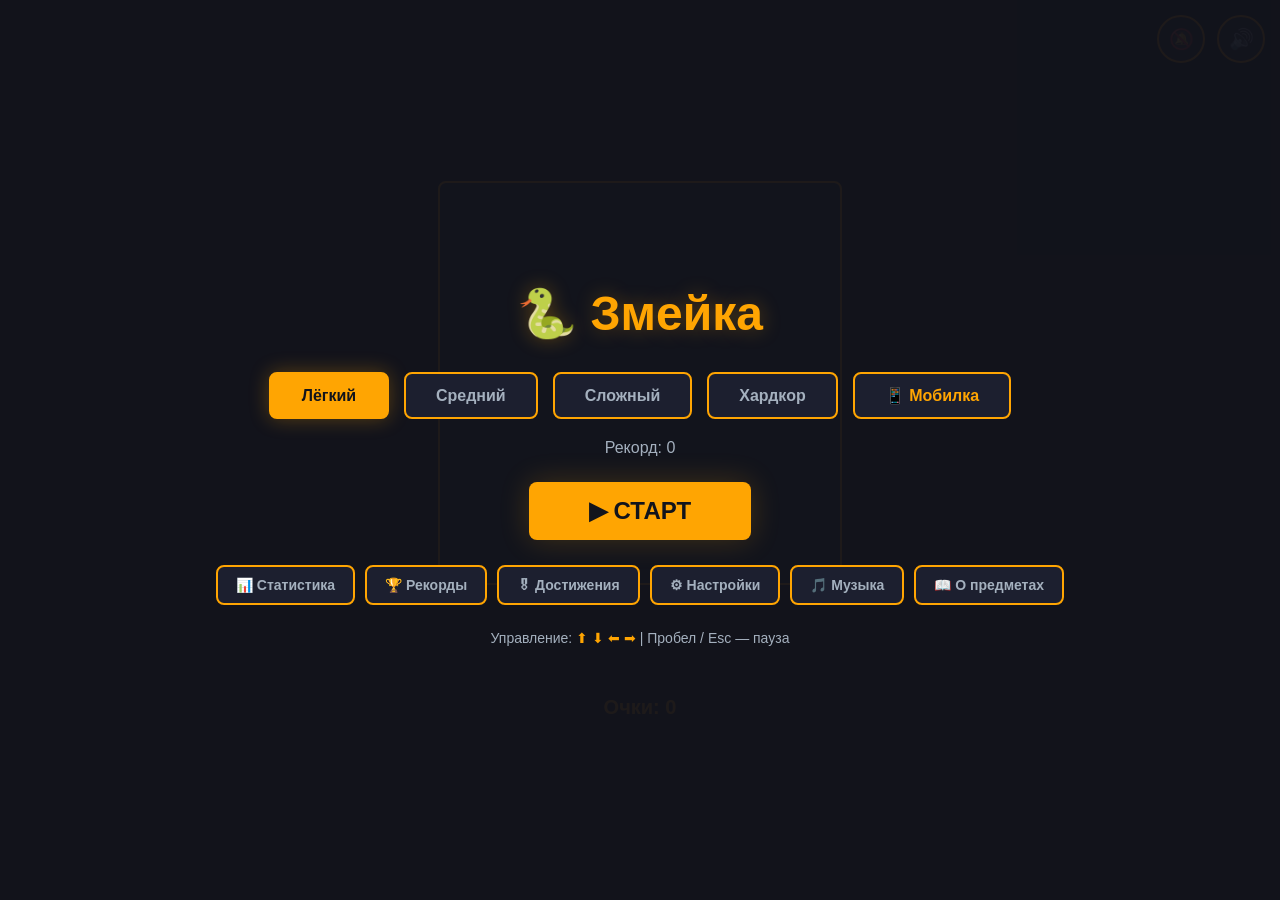
==== index.html @ 89926117 "пач небольшой" ====
<!DOCTYPE html>
<html lang="ru">
<head>
    <meta charset="UTF-8">
    <meta name="viewport" content="width=device-width, initial-scale=1.0">
    <meta name="theme-color" content="#12141c">
    <link rel="manifest" href="manifest.json">
    <title>Змейка</title>
    <link rel="stylesheet" href="style.css">
    <link rel="stylesheet" href="desktop.css">
</head>
<body>
    <button class="sound-btn" id="soundBtn" title="Звук">🔊</button>
    <button class="music-btn" id="musicBtn" title="Музыка">🔕</button>
    <button class="pause-btn hidden" id="pauseBtn" title="Пауза">⏸</button>

    <div class="menu" id="menu">
        <h1>🐍 Змейка</h1>
        <div class="difficulty">
            <button data-speed="200" class="active">Лёгкий</button>
            <button data-speed="130">Средний</button>
            <button data-speed="80">Сложный</button>
            <button data-speed="40">Хардкор</button>
            <a href="index-mobile.html" class="mobile-switch-btn">📱 Мобилка</a>
        </div>
        <div class="best-score" id="bestScore">Рекорд: 0</div>
        <button class="start-btn" id="startBtn">▶ СТАРТ</button>
        <div class="menu-nav">
            <button id="statsBtn">📊 Статистика</button>
            <button id="recordsBtn">🏆 Рекорды</button>
            <button id="achBtn">🎖 Достижения</button>
            <button id="settingsBtn">⚙ Настройки</button>
            <button id="musicMenuBtn">🎵 Музыка</button>
            <button id="aboutBtn">📖 О предметах</button>
        </div>
        <div class="description">
            Управление: <span>⬆ ⬇ ⬅ ➡</span> | Пробел / Esc — пауза
        </div>
    </div>

    <div class="menu hidden" id="gameOverMenu">
        <div class="game-over-title" id="gameOverTitle">ИГРА ОКОНЧЕНА</div>
        <div class="game-over-score" id="finalScore">Очки: 0</div>
        <div class="buttons-row">
            <button class="retry-btn" id="retryBtn">🔄 Переиграть</button>
        </div>
    </div>

    <div class="pause-menu hidden" id="pauseMenu">
        <div class="pause-card">
            <h2>⏸ ПАУЗА</h2>
            <div class="pause-score">Текущий счёт: <b id="pauseScore">0</b></div>
            <button class="primary" id="resumeBtn">▶ Продолжить</button>
            <button id="restartBtn">🔄 Заново</button>
            <button id="toMenuBtn">🏠 В меню</button>
        </div>
    </div>

    <div class="menu hidden" id="musicMenu">
        <h1>🎵 Музыка</h1>
        
        <div class="pause-player" style="max-width: 400px; width: 100%;">
            <div class="player-row">
                <button class="player-btn" id="playerPrev" title="Предыдущий">⏮</button>
                <button class="player-btn primary" id="playerToggle" title="Играть/Пауза">▶</button>
                <button class="player-btn" id="playerNext" title="Следующий">⏭</button>
                <span class="player-title" id="playerTitle">—</span>
            </div>
            <div class="player-progress" id="playerProgress">
                <div class="player-progress-fill" id="playerFill"></div>
            </div>
            
            <div class="player-row" style="justify-content: space-between; padding: 0 10px; margin-top: 10px;">
                <span style="color: #a4b0be; font-size: 12px;">Треки (перетащи для сортировки)</span>
                <button class="player-btn" id="playerShuffle" title="Перемешать" style="width: 32px; height: 32px; font-size: 14px;">🔀</button>
            </div>
            
            <ul class="player-list" id="playerList"></ul>
            
            <div class="player-row">
                <input type="range" id="playerVol" min="0" max="100" value="35" class="player-vol">
                <label class="player-upload">
                    📂 Загрузить
                    <input type="file" id="playerFile" accept="audio/*,video/mp4,.mp3,.wav,.ogg,.m4a,.mp4,.flac,.opus,.aac" hidden>
                </label>
            </div>
        </div>
        
        <button class="back-btn" id="backFromMusic">← Назад</button>
    </div>

    <div class="menu hidden" id="settingsMenu">
        <h1>⚙ Настройки</h1>
        <div class="settings-block">
            <label>Скин змейки</label>
            <div class="skins">
                <button class="skin-btn" data-skin="classic">Классика</button>
                <button class="skin-btn" data-skin="neon">Neon</button>
                <button class="skin-btn" data-skin="retro">Retro</button>
                <button class="skin-btn" data-skin="fire">Fire</button>
            </div>
        </div>
        <div class="settings-block">
            <label>Музыка <input type="range" id="musicVol" min="0" max="100" value="35"></label>
            <label>Звуки <input type="range" id="sfxVol" min="0" max="100" value="60"></label>
        </div>
        <div class="settings-block">
            <label><input type="checkbox" id="wrapToggle"> Проходить сквозь стены</label>
            <label><input type="checkbox" id="reducedMotionToggle"> Уменьшить анимации</label>
        </div>
        <button class="back-btn" id="resetMusicWarnBtn" style="margin-top: 10px;">🔔 Сбросить предупреждение о музыке</button>
        <button class="danger-btn" id="resetProgressBtn">🗑 Сбросить прогресс</button>
        <button class="back-btn" id="backFromSettings">← Назад</button>
    </div>

    <div class="menu hidden" id="statsMenu">
        <h1>📊 Статистика</h1>
        <div class="stats-grid">
            <div><span id="statGames">0</span><label>партий</label></div>
            <div><span id="statPoints">0</span><label>всего очков</label></div>
            <div><span id="statLongest">0</span><label>длина</label></div>
        </div>
        <button class="back-btn" id="backFromStats">← Назад</button>
    </div>

    <div class="menu hidden" id="achMenu">
        <h1>🎖 Достижения</h1>
        <ul class="ach-list" id="achList"></ul>
        <button class="back-btn" id="backFromAch">← Назад</button>
    </div>

    <div class="menu hidden" id="recordsMenu">
        <h1>🏆 Рекорды</h1>
        <ul class="records-list" id="recordsList"></ul>
        <button class="back-btn" id="backFromRecords">← Назад</button>
    </div>

    <div class="menu hidden" id="aboutMenu">
        <div class="book-scene" id="bookScene">
            <div class="book" id="book3D">
                <div class="book-cover" id="bookCover">
                    <h2>📖 ЗМЕЙКА</h2>
                    <div class="cover-line"></div>
                    <p>История, правила и секреты</p>
                </div>
                
                <div class="book-pages" id="bookPages">
                    <div class="page active" data-page="0">
                        <h3>Глава 1. Начало</h3>
                        <p>Змейка — это классическая аркада, покорившая мир ещё в 1976 году. Твоя цель — управлять змейкой, собирать яблоки и не врезаться в стены или свой хвост.</p>
                    </div>
                    <div class="page" data-page="1">
                        <h3>Глава 2. Еда</h3>
                        <p>Красное яблоко даёт <b>+10 очков</b>. Если съесть несколько яблок подряд, срабатывает <b>комбо</b> (x2, x3 и т.д.), что умножает очки.</p>
                        <p>Золотое яблоко (появляется редко) даёт сразу <b>+50 очков</b>, но исчезает через 6 секунд!</p>
                    </div>
                    <div class="page" data-page="2">
                        <h3>Глава 3. Рекорды</h3>
                        <p>С каждым съеденным яблоком змейка растёт. Чем длиннее она становится, тем сложнее не врезаться в себя.</p>
                        <p>Все рекорды сохраняются в твоём браузере (localStorage).</p>
                    </div>
                </div>
                
                <div class="book-controls">
                    <button id="prevPage">◀ Назад</button>
                    <span id="pageIndicator">1 / 3</span>
                    <button id="nextPage">Вперёд ▶</button>
                </div>
            </div>
        </div>
        <button class="back-btn" id="closeBook">✖ Закрыть книгу</button>
    </div>

    <canvas id="gameCanvas" width="400" height="400"></canvas>
    <div class="status" id="status"></div>
    <div class="combo" id="comboDisplay">
        <div class="combo-label">x1</div>
        <div class="combo-timer">0.0с</div>
        <div class="combo-bar"><span></span></div>
    </div>
    <div class="info">
        <div class="score" id="score">Очки: 0</div>
    </div>

    <div class="toast-container" id="toastContainer"></div>

    <script src="config.js"></script>
    <script src="game.js"></script>
    <script src="desktop.js"></script>
    <script>
        if ('serviceWorker' in navigator) navigator.serviceWorker.register('sw.js');
    </script>
</body>
</html>
---- style.css ----
* {
    box-sizing: border-box;
}
body {
    background: #12141c;
    display: flex;
    justify-content: center;
    align-items: center;
    min-height: 100vh;
    margin: 0;
    font-family: 'Segoe UI', sans-serif;
    flex-direction: column;
    padding: 20px;
    overflow: hidden;
    transition: background 0.4s;
}
body.paused {
    background: #0a0c12;
}

canvas {
    background: #1c1f2f;
    border: 2px solid #ffa502;
    border-radius: 8px;
    display: block;
    max-width: 100%;
    height: auto;
    transition: transform 0.6s cubic-bezier(0.4, 0, 0.2, 1),
                filter 0.6s ease,
                opacity 0.6s ease,
                box-shadow 0.6s ease;
}
canvas.blurred {
    transform: scale(0.75) translateY(-30px);
    filter: blur(6px) brightness(0.5);
    opacity: 0.5;
    box-shadow: 0 20px 60px rgba(0, 0, 0, 0.6);
}

.info {
    display: flex;
    gap: 30px;
    margin-top: 15px;
    align-items: center;
    flex-wrap: wrap;
    justify-content: center;
    transition: opacity 0.4s;
}
body.paused .info {
    opacity: 0;
}
.score {
    color: #ffa502;
    font-size: 20px;
    font-weight: bold;
}

.status {
    color: #ff4757;
    font-size: 28px;
    font-weight: bold;
    min-height: 40px;
    text-align: center;
    transition: opacity 0.4s;
}
body.paused .status {
    opacity: 0;
}

.combo {
    display: flex;
    flex-direction: column;
    align-items: center;
    gap: 2px;
    min-height: 56px;
    opacity: 0;
    transform: scale(0.6);
    transition: opacity 0.25s, transform 0.25s cubic-bezier(0.34, 1.56, 0.64, 1);
    pointer-events: none;
    user-select: none;
}
.combo.visible {
    opacity: 1;
    transform: scale(1);
}
.combo-label {
    color: #a4b0be;
    font-size: 22px;
    font-weight: bold;
    font-variant-numeric: tabular-nums;
    letter-spacing: 0.5px;
    line-height: 1.1;
    transition: color 0.3s, text-shadow 0.3s;
}
.combo.active-combo .combo-label {
    color: #ffd700;
    text-shadow: 0 0 15px rgba(255, 215, 0, 0.6);
}
.combo-timer {
    color: #a4b0be;
    font-size: 12px;
    font-weight: bold;
    opacity: 0.85;
    font-variant-numeric: tabular-nums;
    letter-spacing: 0.3px;
    line-height: 1;
    transition: color 0.3s, text-shadow 0.3s;
}
.combo.active-combo .combo-timer {
    color: #ffa502;
    text-shadow: 0 0 6px rgba(255, 165, 2, 0.4);
}
.combo-bar {
    width: 70px;
    height: 3px;
    border-radius: 2px;
    background: rgba(164, 176, 190, 0.15);
    overflow: hidden;
    margin-top: 3px;
}
.combo-bar span {
    display: block;
    height: 100%;
    width: 100%;
    border-radius: 2px;
    background: #a4b0be;
    transform: scaleX(var(--combo-progress, 1));
    transform-origin: left center;
    transition: transform 0.05s linear, background 0.3s, box-shadow 0.3s;
}
.combo.active-combo .combo-bar span {
    background: linear-gradient(90deg, #ffd700, #ffa502);
    box-shadow: 0 0 8px rgba(255, 215, 0, 0.7);
}

.menu {
    position: fixed;
    top: 0;
    left: 0;
    right: 0;
    bottom: 0;
    background: rgba(18, 20, 28, 0.95);
    display: flex;
    flex-direction: column;
    justify-content: center;
    align-items: center;
    z-index: 100;
    padding: 20px;
    overflow-y: auto;
}
.menu h1 {
    color: #ffa502;
    font-size: clamp(32px, 8vw, 48px);
    margin-bottom: 30px;
    text-shadow: 0 0 20px rgba(255, 165, 2, 0.3);
    text-align: center;
}
.menu .difficulty {
    display: flex;
    gap: 15px;
    margin-bottom: 20px;
    flex-wrap: wrap;
    justify-content: center;
}
.menu .difficulty button {
    background: #1c1f2f;
    color: #a4b0be;
    border: 2px solid #ffa502;
    border-radius: 8px;
    padding: 12px 30px;
    font-size: 16px;
    font-weight: bold;
    cursor: pointer;
    transition: all 0.3s;
    min-width: 120px;
}
.menu .difficulty button:hover {
    background: #ffa502;
    color: #12141c;
    transform: scale(1.05);
}
.menu .difficulty button.active {
    background: #ffa502;
    color: #12141c;
    box-shadow: 0 0 20px rgba(255, 165, 2, 0.3);
}

.menu .start-btn {
    background: #ffa502;
    color: #12141c;
    border: none;
    border-radius: 8px;
    padding: 15px 60px;
    font-size: 24px;
    font-weight: bold;
    cursor: pointer;
    transition: all 0.3s;
    box-shadow: 0 0 30px rgba(255, 165, 2, 0.2);
    margin-top: 10px;
}
.menu .start-btn:hover {
    transform: scale(1.1);
    box-shadow: 0 0 50px rgba(255, 165, 2, 0.4);
}

.menu-nav {
    display: flex;
    gap: 10px;
    flex-wrap: wrap;
    justify-content: center;
    margin-top: 25px;
}
.menu-nav button {
    background: #1c1f2f;
    color: #a4b0be;
    border: 2px solid #ffa502;
    border-radius: 8px;
    padding: 10px 18px;
    font-size: 14px;
    font-weight: bold;
    cursor: pointer;
    transition: all 0.2s;
}
.menu-nav button:hover {
    background: #ffa502;
    color: #12141c;
    transform: scale(1.05);
}

.menu .description {
    color: #a4b0be;
    margin-top: 25px;
    font-size: 14px;
    text-align: center;
}
.menu .description span {
    color: #ffa502;
}

.game-over-title {
    color: #ff4757;
    font-size: clamp(32px, 8vw, 52px);
    font-weight: bold;
    margin-bottom: 10px;
    text-shadow: 0 0 30px rgba(255, 71, 87, 0.5);
    text-align: center;
}
.game-over-score {
    color: #ffa502;
    font-size: 24px;
    margin-bottom: 25px;
    text-align: center;
}

.menu .buttons-row {
    display: flex;
    gap: 20px;
    margin-top: 10px;
    flex-wrap: wrap;
    justify-content: center;
}
.menu .buttons-row button {
    background: #1c1f2f;
    color: #a4b0be;
    border: 2px solid #ffa502;
    border-radius: 8px;
    padding: 12px 35px;
    font-size: 18px;
    font-weight: bold;
    cursor: pointer;
    transition: all 0.3s;
}
.menu .buttons-row button:hover {
    background: #ffa502;
    color: #12141c;
    transform: scale(1.05);
}
.menu .buttons-row .retry-btn {
    background: #ffa502;
    color: #12141c;
    border-color: #ffa502;
}
.menu .buttons-row .retry-btn:hover {
    background: #ff8c00;
    border-color: #ff8c00;
}

.best-score {
    color: #a4b0be;
    font-size: 16px;
    margin-bottom: 15px;
}

.sound-btn,
.music-btn,
.pause-btn {
    position: fixed;
    top: 15px;
    width: 48px;
    height: 48px;
    border-radius: 50%;
    background: #1c1f2f;
    border: 2px solid #ffa502;
    color: #ffa502;
    font-size: 20px;
    cursor: pointer;
    z-index: 50;
    transition: all 0.2s;
}
.sound-btn {
    right: 15px;
}
.music-btn {
    right: 75px;
}
.pause-btn {
    right: 135px;
}
.sound-btn:hover,
.music-btn:hover,
.pause-btn:hover {
    background: #ffa502;
    color: #12141c;
    transform: scale(1.1);
}

.hidden {
    display: none !important;
}

.pause-menu {
    position: fixed;
    top: 0;
    left: 0;
    right: 0;
    bottom: 0;
    background: rgba(10, 12, 18, 0.55);
    backdrop-filter: blur(2px);
    -webkit-backdrop-filter: blur(2px);
    display: flex;
    flex-direction: column;
    justify-content: center;
    align-items: center;
    z-index: 90;
    padding: 20px;
}
.pause-card {
    background: #1c1f2f;
    border: 2px solid #ffa502;
    border-radius: 16px;
    padding: 30px 40px;
    display: flex;
    flex-direction: column;
    align-items: center;
    box-shadow: 0 20px 60px rgba(0, 0, 0, 0.6),
                0 0 60px rgba(255, 165, 2, 0.15);
    transition: transform 0.45s cubic-bezier(0.34, 1.56, 0.64, 1),
                opacity 0.35s ease;
    max-height: 95vh;
    overflow-y: auto;
    width: 100%;
    max-width: 400px;
}
.pause-card h2 {
    color: #ffa502;
    font-size: clamp(28px, 6vw, 40px);
    margin: 0 0 8px;
    text-shadow: 0 0 20px rgba(255, 165, 2, 0.4);
}
.pause-card .pause-score {
    color: #a4b0be;
    font-size: 18px;
    margin-bottom: 25px;
}
.pause-card .pause-score b {
    color: #ffa502;
}
.pause-card button {
    width: 100%;
    max-width: 220px;
    background: #12141c;
    color: #a4b0be;
    border: 2px solid #ffa502;
    border-radius: 8px;
    padding: 12px 20px;
    font-size: 17px;
    font-weight: bold;
    cursor: pointer;
    transition: all 0.25s;
    margin: 6px 0;
}
.pause-card button:hover {
    background: #ffa502;
    color: #12141c;
    transform: scale(1.05);
    box-shadow: 0 0 20px rgba(255, 165, 2, 0.4);
}
.pause-card button.primary {
    background: #ffa502;
    color: #12141c;
}
.pause-card button.primary:hover {
    background: #ff8c00;
}

.pause-menu.entering .pause-card {
    animation: pauseFlyIn 0.6s cubic-bezier(0.34, 1.56, 0.64, 1) forwards;
}
.pause-menu.entering {
    animation: fadeIn 0.4s ease forwards;
}
.pause-menu.leaving .pause-card {
    animation: pauseFlyOut 0.4s cubic-bezier(0.4, 0, 0.2, 1) forwards;
}
.pause-menu.leaving {
    animation: fadeOut 0.4s ease forwards;
}

@keyframes pauseFlyIn {
    0% {
        transform: scale(2.4) translateY(-80px) rotateX(35deg);
        opacity: 0;
        filter: blur(8px);
    }
    60% {
        opacity: 1;
        filter: blur(0);
    }
    100% {
        transform: scale(1) translateY(0) rotateX(0);
        opacity: 1;
        filter: blur(0);
    }
}
@keyframes pauseFlyOut {
    0% {
        transform: scale(1) translateY(0);
        opacity: 1;
        filter: blur(0);
    }
    100% {
        transform: scale(1.8) translateY(-60px);
        opacity: 0;
        filter: blur(6px);
    }
}
@keyframes fadeIn {
    from { opacity: 0; }
    to   { opacity: 1; }
}
@keyframes fadeOut {
    from { opacity: 1; }
    to   { opacity: 0; }
}

body.leaving-to-main canvas {
    transform: scale(0.35) translateY(-10px);
    filter: blur(12px) brightness(0.3);
    opacity: 0;
    transition: transform 0.45s cubic-bezier(0.4, 0, 1, 1),
                filter 0.45s ease,
                opacity 0.45s ease;
}
body.leaving-to-main .pause-menu .pause-card {
    animation: pauseFlyOut 0.45s cubic-bezier(0.4, 0, 1, 1) forwards;
}
body.leaving-to-main .pause-menu {
    animation: fadeOut 0.45s ease forwards;
}

.menu.entering {
    animation: mainMenuFlyIn 0.7s cubic-bezier(0.34, 1.56, 0.64, 1) forwards;
}
.menu.entering h1 {
    animation: menuElemIn 0.5s 0.1s cubic-bezier(0.34, 1.56, 0.64, 1) both;
}
.menu.entering .difficulty {
    animation: menuElemIn 0.5s 0.2s cubic-bezier(0.34, 1.56, 0.64, 1) both;
}
.menu.entering .best-score {
    animation: menuElemIn 0.5s 0.28s cubic-bezier(0.34, 1.56, 0.64, 1) both;
}
.menu.entering .start-btn {
    animation: menuElemIn 0.5s 0.36s cubic-bezier(0.34, 1.56, 0.64, 1) both;
}
.menu.entering .menu-nav {
    animation: menuElemIn 0.5s 0.44s cubic-bezier(0.34, 1.56, 0.64, 1) both;
}
.menu.entering .description {
    animation: menuElemIn 0.5s 0.52s cubic-bezier(0.34, 1.56, 0.64, 1) both;
}

@keyframes mainMenuFlyIn {
    0% {
        opacity: 0;
        transform: scale(2.8) translateY(60px);
        filter: blur(14px);
    }
    50% {
        opacity: 1;
        filter: blur(0);
    }
    100% {
        opacity: 1;
        transform: scale(1) translateY(0);
        filter: blur(0);
    }
}
@keyframes menuElemIn {
    0% {
        opacity: 0;
        transform: translateY(24px) scale(0.85);
    }
    100% {
        opacity: 1;
        transform: translateY(0) scale(1);
    }
}

.settings-block {
    display: flex;
    flex-direction: column;
    align-items: center;
    gap: 12px;
    margin: 15px 0;
    color: #a4b0be;
    font-size: 15px;
}
.settings-block label {
    display: flex;
    align-items: center;
    gap: 10px;
}
.settings-block input[type=range] {
    width: 200px;
    accent-color: #ffa502;
}
.settings-block input[type=checkbox] {
    accent-color: #ffa502;
    width: 18px;
    height: 18px;
}

.skins {
    display: flex;
    gap: 10px;
    flex-wrap: wrap;
    justify-content: center;
}
.skin-btn {
    background: #1c1f2f;
    color: #a4b0be;
    border: 2px solid #ffa502;
    border-radius: 8px;
    padding: 8px 16px;
    font-weight: bold;
    cursor: pointer;
    transition: all 0.2s;
}
.skin-btn:hover,
.skin-btn.active {
    background: #ffa502;
    color: #12141c;
}

.danger-btn,
.back-btn {
    background: #1c1f2f;
    color: #a4b0be;
    border: 2px solid #ffa502;
    border-radius: 8px;
    padding: 10px 25px;
    font-size: 15px;
    font-weight: bold;
    cursor: pointer;
    transition: all 0.2s;
    margin-top: 15px;
}
.danger-btn {
    border-color: #ff4757;
    color: #ff4757;
}
.danger-btn:hover {
    background: #ff4757;
    color: #12141c;
}
.back-btn:hover {
    background: #ffa502;
    color: #12141c;
}

.stats-grid {
    display: grid;
    grid-template-columns: repeat(3, 1fr);
    gap: 20px;
    margin: 25px 0;
}
.stats-grid div {
    background: #1c1f2f;
    border: 2px solid #ffa502;
    border-radius: 12px;
    padding: 20px 30px;
    display: flex;
    flex-direction: column;
    align-items: center;
    gap: 6px;
}
.stats-grid span {
    color: #ffa502;
    font-size: 32px;
    font-weight: bold;
}
.stats-grid label {
    color: #a4b0be;
    font-size: 13px;
}

.ach-list,
.records-list {
    list-style: none;
    padding: 0;
    margin: 15px 0;
    width: min(480px, 90vw);
    max-height: 50vh;
    overflow-y: auto;
}
.ach {
    background: #1c1f2f;
    border: 2px solid #333;
    border-radius: 10px;
    padding: 12px 16px;
    margin-bottom: 8px;
    display: flex;
    align-items: center;
    gap: 15px;
    color: #6b7280;
    transition: all 0.2s;
}
.ach.got {
    border-color: #ffa502;
    color: #fff;
    box-shadow: 0 0 15px rgba(255, 165, 2, 0.15);
}
.ach-icon {
    font-size: 22px;
}
.ach-desc {
    color: #a4b0be;
    font-size: 13px;
    margin-top: 3px;
}
.ach.got .ach-desc {
    color: #ffa502;
}

.records-list li {
    background: #1c1f2f;
    border: 2px solid #ffa502;
    border-radius: 10px;
    padding: 12px 16px;
    margin-bottom: 8px;
    display: grid;
    grid-template-columns: 40px 1fr auto;
    align-items: center;
    gap: 10px;
    color: #fff;
    font-weight: bold;
}
.records-list .rank {
    color: #ffa502;
}
.records-list .pts {
    font-size: 18px;
}
.records-list .meta {
    color: #a4b0be;
    font-size: 13px;
    font-weight: normal;
}
.records-list .empty {
    text-align: center;
    color: #a4b0be;
    border-color: #333;
}

.toast-container {
    position: fixed;
    top: 80px;
    right: 15px;
    display: flex;
    flex-direction: column;
    gap: 10px;
    z-index: 200;
    pointer-events: none;
}
.toast {
    background: #1c1f2f;
    color: #ffa502;
    border: 2px solid #ffa502;
    border-radius: 10px;
    padding: 12px 20px;
    font-weight: bold;
    font-size: 15px;
    box-shadow: 0 0 30px rgba(255, 165, 2, 0.4);
    animation: toastIn 0.4s cubic-bezier(0.34, 1.56, 0.64, 1);
    transition: opacity 0.4s, transform 0.4s;
}
.toast.hide {
    opacity: 0;
    transform: translateX(40px);
}
@keyframes toastIn {
    0% {
        opacity: 0;
        transform: translateX(60px) scale(0.8);
    }
    100% {
        opacity: 1;
        transform: translateX(0) scale(1);
    }
}

.pause-player {
    width: 100%;
    margin: 10px 0 15px;
    display: flex;
    flex-direction: column;
    gap: 10px;
    padding: 12px;
    background: #12141c;
    border: 2px solid #ffa502;
    border-radius: 10px;
}
.player-row {
    display: flex;
    align-items: center;
    gap: 10px;
    justify-content: center;
}
.player-btn {
    width: 40px;
    height: 40px;
    border-radius: 50%;
    background: #1c1f2f;
    border: 2px solid #ffa502;
    color: #ffa502;
    font-size: 16px;
    cursor: pointer;
    transition: all 0.2s;
    display: flex;
    align-items: center;
    justify-content: center;
    padding: 0;
}
.player-btn:hover {
    background: #ffa502;
    color: #12141c;
    transform: scale(1.1);
}
.player-btn.primary {
    background: #ffa502;
    color: #12141c;
    width: 48px;
    height: 48px;
    font-size: 18px;
}
.player-btn.primary:hover {
    background: #ff8c00;
}
.player-title {
    color: #a4b0be;
    font-size: 13px;
    flex: 1;
    text-align: left;
    white-space: nowrap;
    overflow: hidden;
    text-overflow: ellipsis;
    max-width: 160px;
}
.player-progress {
    width: 100%;
    height: 6px;
    background: #1c1f2f;
    border-radius: 3px;
    overflow: hidden;
    cursor: pointer;
    position: relative;
}
.player-progress-fill {
    height: 100%;
    width: 0%;
    background: linear-gradient(90deg, #ffd700, #ffa502);
    box-shadow: 0 0 8px rgba(255, 215, 0, 0.6);
    transition: width 0.1s linear;
}
.player-list {
    list-style: none;
    padding: 0;
    margin: 0;
    max-height: 100px;
    overflow-y: auto;
    background: #1c1f2f;
    border-radius: 6px;
    border: 1px solid #2a2e42;
}
.player-item {
    padding: 6px 10px;
    color: #a4b0be;
    font-size: 13px;
    cursor: grab;
    border-bottom: 1px solid #2a2e42;
    transition: all 0.15s;
    white-space: nowrap;
    overflow: hidden;
    text-overflow: ellipsis;
    position: relative;
    user-select: none;
}
.player-item:active {
    cursor: grabbing;
}
.player-item:last-child {
    border-bottom: none;
}
.player-item:hover {
    background: #2a2e42;
    color: #fff;
}
.player-item.active {
    color: #ffa502;
    font-weight: bold;
    background: rgba(255, 165, 2, 0.08);
}
.player-item.active::before {
    content: '▶ ';
    color: #ffa502;
}
.player-item.empty {
    color: #555;
    cursor: default;
    text-align: center;
}
.player-item.dragging {
    opacity: 0.4;
    background: #2a2e42;
}
.player-item.drag-over-top::before {
    content: '';
    position: absolute;
    top: 0;
    left: 0;
    right: 0;
    height: 3px;
    background: #ffa502;
    border-radius: 2px;
    box-shadow: 0 0 8px rgba(255, 165, 2, 0.8);
}
.player-item.drag-over-bottom::after {
    content: '';
    position: absolute;
    bottom: 0;
    left: 0;
    right: 0;
    height: 3px;
    background: #ffa502;
    border-radius: 2px;
    box-shadow: 0 0 8px rgba(255, 165, 2, 0.8);
}

.player-vol {
    width: 100px;
    accent-color: #ffa502;
}
.player-upload {
    color: #ffa502;
    font-size: 13px;
    font-weight: bold;
    cursor: pointer;
    padding: 6px 12px;
    border: 2px dashed #ffa502;
    border-radius: 6px;
    transition: all 0.2s;
}
.player-upload:hover {
    background: rgba(255, 165, 2, 0.1);
}

#musicMenu .player-list {
    max-height: 250px;
}

/* ===== КНИГА (О ПРЕДМЕТАХ) ===== */
#aboutMenu {
    background: rgba(10, 12, 18, 0.95);
    perspective: 2000px;
    overflow: hidden;
}

.book-scene {
    width: 100%;
    height: 100%;
    display: flex;
    justify-content: center;
    align-items: center;
    transition: transform 0.8s cubic-bezier(0.4, 0, 0.2, 1);
}

#aboutMenu.zoomed-out .book-scene {
    transform: scale(0.3) translateZ(-500px);
}

#aboutMenu.zoomed-in .book-scene {
    transform: scale(1.2) translateZ(200px);
}

.book {
    width: 600px;
    height: 400px;
    position: relative;
    transform-style: preserve-3d;
    transition: transform 1s cubic-bezier(0.4, 0, 0.2, 1);
}

.book.open {
    transform: translateX(150px);
}

.book-cover {
    position: absolute;
    top: 0; left: 0;
    width: 300px;
    height: 400px;
    background: linear-gradient(135deg, #4a2e15, #2b1a0b);
    border: 4px solid #1a0f06;
    border-radius: 4px 10px 10px 4px;
    box-shadow: inset 0 0 20px rgba(0,0,0,0.5), 5px 5px 15px rgba(0,0,0,0.5);
    display: flex;
    flex-direction: column;
    justify-content: center;
    align-items: center;
    color: #ffd700;
    text-align: center;
    transform-origin: right center;
    transition: transform 0.8s cubic-bezier(0.4, 0, 0.2, 1);
    z-index: 10;
    backface-visibility: hidden;
}
.book.open .book-cover {
    transform: rotateY(-180deg);
}

.book-cover h2 {
    font-size: 32px;
    margin: 0;
    text-shadow: 2px 2px 4px #000;
}
.cover-line {
    width: 80%;
    height: 2px;
    background: #ffd700;
    margin: 20px 0;
}
.book-cover p {
    font-size: 14px;
    color: #cba35a;
}

.book-pages {
    position: absolute;
    top: 0; left: 300px;
    width: 300px;
    height: 400px;
    background: #d1c9b8;
    border: 2px solid #8b7e66;
    border-radius: 2px 8px 8px 2px;
    box-shadow: inset 20px 0 20px -20px rgba(0,0,0,0.3), 5px 5px 15px rgba(0,0,0,0.5);
    padding: 30px;
    box-sizing: border-box;
    z-index: 5;
    overflow: hidden;
}

.book.open .book-pages {
    animation: openPages 0.8s 0.3s forwards;
    opacity: 0;
}

@keyframes openPages {
    to { opacity: 1; }
}

.page {
    position: absolute;
    top: 30px; left: 30px; right: 30px; bottom: 60px;
    opacity: 0;
    transform: translateX(20px);
    transition: opacity 0.4s, transform 0.4s;
    pointer-events: none;
    color: #2b1a0b;
    font-family: 'Georgia', serif;
}
.page.active {
    opacity: 1;
    transform: translateX(0);
    pointer-events: auto;
}

.page h3 {
    color: #4a2e15;
    border-bottom: 2px solid #8b7e66;
    padding-bottom: 5px;
    margin-top: 0;
}
.page p {
    font-size: 14px;
    line-height: 1.6;
    margin-bottom: 10px;
}

.book-controls {
    position: absolute;
    bottom: 10px;
    left: 300px;
    width: 300px;
    display: flex;
    justify-content: space-between;
    align-items: center;
    padding: 0 20px;
    box-sizing: border-box;
    z-index: 20;
    opacity: 0;
    transition: opacity 0.3s;
}
.book.open .book-controls {
    opacity: 1;
    transition-delay: 0.8s;
}
.book-controls button {
    background: transparent;
    border: 1px solid #4a2e15;
    color: #4a2e15;
    padding: 5px 10px;
    border-radius: 4px;
    cursor: pointer;
    font-weight: bold;
}
.book-controls button:hover {
    background: #4a2e15;
    color: #d1c9b8;
}
#pageIndicator {
    color: #4a2e15;
    font-size: 14px;
    font-weight: bold;
}

#closeBook {
    position: absolute;
    bottom: 30px;
    right: 30px;
    z-index: 100;
}

@media (prefers-reduced-motion: reduce) {
    *,
    *::before,
    *::after {
        animation-duration: 0.01ms !important;
        transition-duration: 0.01ms !important;
    }
}
body.force-reduced-motion *,
body.force-reduced-motion *::before,
body.force-reduced-motion *::after {
    animation-duration: 0.01ms !important;
    transition-duration: 0.01ms !important;
}
---- desktop.css ----
.controls {
    color: #a4b0be;
    font-size: 14px;
    margin-top: 10px;
    text-align: center;
}
.mobile-switch-btn {
    display: inline-block;
    background: #1c1f2f;
    color: #ffa502;
    border: 2px solid #ffa502;
    border-radius: 8px;
    padding: 12px 30px;
    font-size: 16px;
    font-weight: bold;
    text-decoration: none;
    cursor: pointer;
    transition: all 0.3s;
    min-width: 120px;
    text-align: center;
}
.mobile-switch-btn:hover {
    background: #ffa502;
    color: #12141c;
    transform: scale(1.05);
    box-shadow: 0 0 20px rgba(255, 165, 2, 0.3);
}
.mobile-switch-btn:active {
    transform: scale(0.95);
}
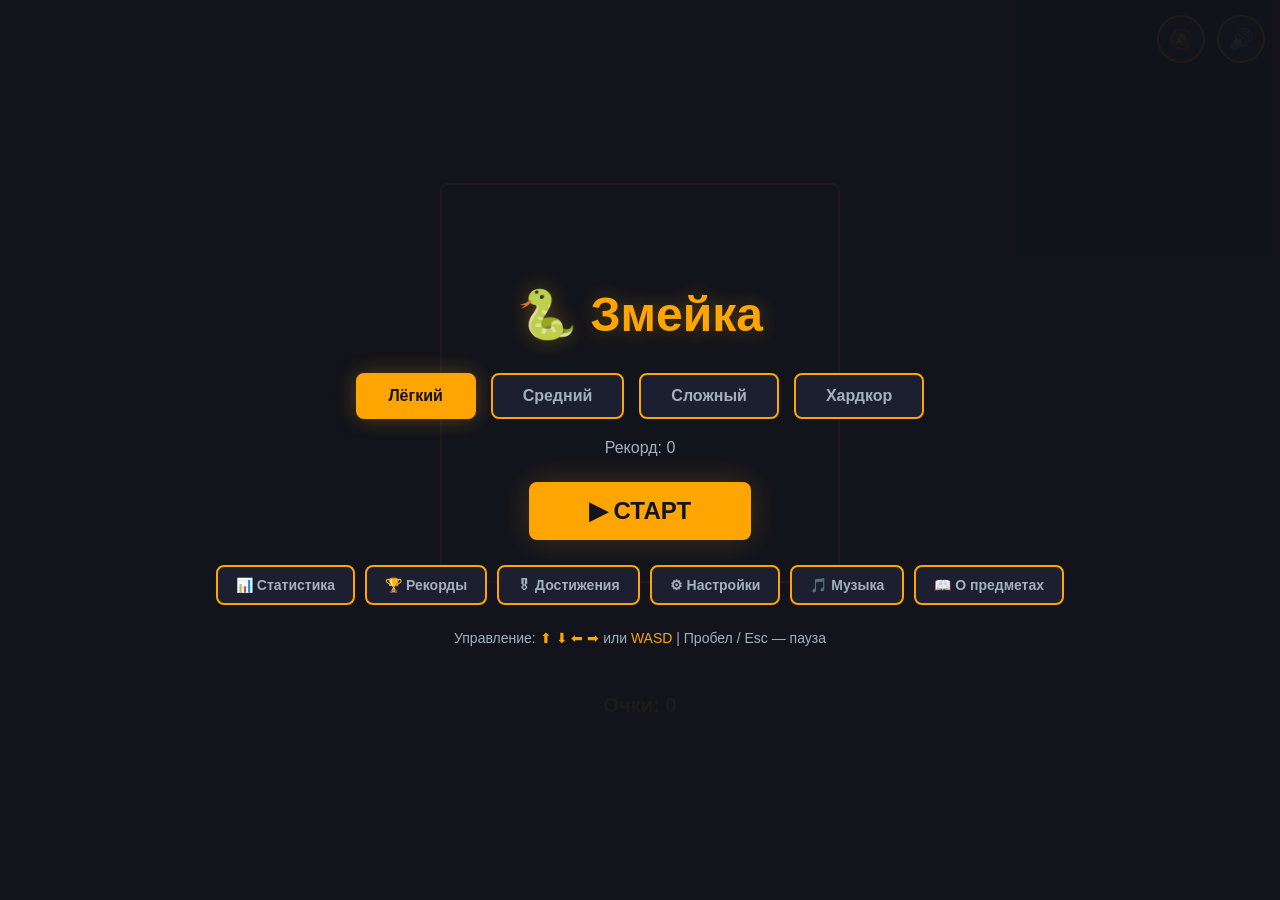
==== commit a6db141f: "обнова" ====
--- a/index.html
+++ b/index.html
@@ -3,11 +3,17 @@
 <head>
     <meta charset="UTF-8">
     <meta name="viewport" content="width=device-width, initial-scale=1.0">
+    <meta name="description" content="Змейка: 4 уровня скорости, комбо, золотая еда, скины и достижения">
+    <meta property="og:title" content="Змейка">
+    <meta property="og:description" content="Классическая змейка с комбо, золотой едой, скинами и достижениями">
+    <meta property="og:image" content="docs/preview/preview.png">
     <meta name="theme-color" content="#12141c">
     <link rel="manifest" href="manifest.json">
+    <link rel="icon" type="image/png" sizes="32x32" href="icon-32.png">
+    <link rel="apple-touch-icon" href="icon-180.png">
     <title>Змейка</title>
     <link rel="stylesheet" href="style.css">
-    <link rel="stylesheet" href="desktop.css">
+    <link rel="stylesheet" href="extra.css">
 </head>
 <body>
     <button class="sound-btn" id="soundBtn" title="Звук">🔊</button>
@@ -21,7 +27,6 @@
             <button data-speed="130">Средний</button>
             <button data-speed="80">Сложный</button>
             <button data-speed="40">Хардкор</button>
-            <a href="index-mobile.html" class="mobile-switch-btn">📱 Мобилка</a>
         </div>
         <div class="best-score" id="bestScore">Рекорд: 0</div>
         <button class="start-btn" id="startBtn">▶ СТАРТ</button>
@@ -33,9 +38,10 @@
             <button id="musicMenuBtn">🎵 Музыка</button>
             <button id="aboutBtn">📖 О предметах</button>
         </div>
-        <div class="description">
-            Управление: <span>⬆ ⬇ ⬅ ➡</span> | Пробел / Esc — пауза
-        </div>
+        <div class="description desc-keys">
+            Управление: <span>⬆ ⬇ ⬅ ➡</span> или <span>WASD</span> | Пробел / Esc — пауза
+        </div>
+        <div class="description desc-touch">🖐️ Свайпы по полю или кнопки на экране</div>
     </div>
 
     <div class="menu hidden" id="gameOverMenu">
@@ -138,26 +144,29 @@
     <div class="menu hidden" id="aboutMenu">
         <div class="book-scene" id="bookScene">
             <div class="book" id="book3D">
+                <div class="book-back"></div>
+
                 <div class="book-cover" id="bookCover">
+                    <div class="metal-corner top-left"></div>
+                    <div class="metal-corner bottom-left"></div>
                     <h2>📖 ЗМЕЙКА</h2>
                     <div class="cover-line"></div>
-                    <p>История, правила и секреты</p>
+                    <p>История и предметы</p>
                 </div>
                 
                 <div class="book-pages" id="bookPages">
                     <div class="page active" data-page="0">
                         <h3>Глава 1. Начало</h3>
-                        <p>Змейка — это классическая аркада, покорившая мир ещё в 1976 году. Твоя цель — управлять змейкой, собирать яблоки и не врезаться в стены или свой хвост.</p>
+                        <p>Давным-давно, в мире пикселей и теней, родилась первая змейка. Она не знала ни страха, ни границ...</p>
                     </div>
                     <div class="page" data-page="1">
-                        <h3>Глава 2. Еда</h3>
-                        <p>Красное яблоко даёт <b>+10 очков</b>. Если съесть несколько яблок подряд, срабатывает <b>комбо</b> (x2, x3 и т.д.), что умножает очки.</p>
-                        <p>Золотое яблоко (появляется редко) даёт сразу <b>+50 очков</b>, но исчезает через 6 секунд!</p>
+                        <h3>Глава 2. Предметы</h3>
+                        <p><b>🍎 Красное яблоко:</b> +10 очков.</p>
+                        <p><b>🌟 Золотое яблоко:</b> +50 очков.</p>
                     </div>
                     <div class="page" data-page="2">
                         <h3>Глава 3. Рекорды</h3>
-                        <p>С каждым съеденным яблоком змейка растёт. Чем длиннее она становится, тем сложнее не врезаться в себя.</p>
-                        <p>Все рекорды сохраняются в твоём браузере (localStorage).</p>
+                        <p>С каждым съеденным яблоком змейка растёт...</p>
                     </div>
                 </div>
                 
@@ -182,11 +191,20 @@
         <div class="score" id="score">Очки: 0</div>
     </div>
 
+    <div class="touch-controls">
+        <div class="touch-row"><button class="touch-btn" data-dir="up">▲</button></div>
+        <div class="touch-row">
+            <button class="touch-btn" data-dir="left">◀</button>
+            <button class="touch-btn" data-dir="down">▼</button>
+            <button class="touch-btn" data-dir="right">▶</button>
+        </div>
+    </div>
+
     <div class="toast-container" id="toastContainer"></div>
 
     <script src="config.js"></script>
     <script src="game.js"></script>
-    <script src="desktop.js"></script>
+    <script src="input.js"></script>
     <script>
         if ('serviceWorker' in navigator) navigator.serviceWorker.register('sw.js');
     </script>
--- a/style.css
+++ b/style.css
@@ -891,14 +891,14 @@
 
 /* ===== КНИГА (О ПРЕДМЕТАХ) ===== */
 #aboutMenu {
-    background: rgba(10, 12, 18, 0.95);
-    perspective: 2000px;
+    background: rgba(10, 12, 18, 0.98);
+    perspective: 2500px;
     overflow: hidden;
 }
 
 .book-scene {
     width: 100%;
-    height: 100%;
+    height: 100vh;
     display: flex;
     justify-content: center;
     align-items: center;
@@ -906,34 +906,79 @@
 }
 
 #aboutMenu.zoomed-out .book-scene {
-    transform: scale(0.3) translateZ(-500px);
+    transform: scale(0.4) translateZ(-400px);
 }
 
 #aboutMenu.zoomed-in .book-scene {
-    transform: scale(1.2) translateZ(200px);
+    transform: scale(1) translateZ(0);
 }
 
 .book {
-    width: 600px;
-    height: 400px;
+    width: 600px; /* 300px обложка + 300px страница */
+    height: 420px;
     position: relative;
     transform-style: preserve-3d;
-    transition: transform 1s cubic-bezier(0.4, 0, 0.2, 1);
+    transition: transform 0.8s cubic-bezier(0.4, 0, 0.2, 1);
+    transform: translateX(-300px); /* Сдвигаем влево, чтобы в закрытом виде центр был посередине */
 }
 
 .book.open {
-    transform: translateX(150px);
-}
-
+    transform: translateX(0); /* При открытии сдвигаем обратно */
+}
+
+/* Задняя обложка (слева) */
+.book-back {
+    position: absolute;
+    top: 0; left: 0;
+    width: 300px;
+    height: 420px;
+    background: linear-gradient(135deg, #3e2010, #1a0f06);
+    border: 3px solid #2b1a0b;
+    border-radius: 8px 0 0 8px;
+    box-shadow: inset 0 0 30px rgba(0,0,0,0.8);
+    z-index: 1;
+}
+
+/* Страницы (справа) */
+.book-pages {
+    position: absolute;
+    top: 0; left: 300px;
+    width: 300px;
+    height: 420px;
+    background: #d1c9b8;
+    background-image: 
+        radial-gradient(circle at 10% 20%, rgba(139, 126, 102, 0.1) 0%, transparent 20%),
+        radial-gradient(circle at 90% 80%, rgba(139, 126, 102, 0.15) 0%, transparent 30%),
+        url('data:image/svg+xml;utf8,<svg width="100" height="100" xmlns="http://www.w3.org/2000/svg"><filter id="noise"><feTurbulence type="fractalNoise" baseFrequency="0.8" numOctaves="3" stitchTiles="stitch"/></filter><rect width="100%" height="100%" filter="url(%23noise)" opacity="0.15"/></svg>');
+    border: 2px solid #8b7e66;
+    border-radius: 0 8px 8px 0;
+    box-shadow: 
+        inset 10px 0 20px -10px rgba(0,0,0,0.4), 
+        5px 5px 20px rgba(0,0,0,0.6);
+    padding: 30px;
+    box-sizing: border-box;
+    z-index: 2;
+    overflow: hidden;
+}
+
+.book-pages::before {
+    content: '';
+    position: absolute;
+    top: 0; left: 0; bottom: 0; width: 30px;
+    background: linear-gradient(to right, rgba(0,0,0,0.3), transparent);
+    pointer-events: none;
+}
+
+/* Передняя обложка */
 .book-cover {
     position: absolute;
     top: 0; left: 0;
     width: 300px;
-    height: 400px;
-    background: linear-gradient(135deg, #4a2e15, #2b1a0b);
-    border: 4px solid #1a0f06;
-    border-radius: 4px 10px 10px 4px;
-    box-shadow: inset 0 0 20px rgba(0,0,0,0.5), 5px 5px 15px rgba(0,0,0,0.5);
+    height: 420px;
+    background: linear-gradient(135deg, #3e2010, #1a0f06);
+    border: 3px solid #2b1a0b;
+    border-radius: 8px 0 0 8px;
+    box-shadow: inset 0 0 30px rgba(0,0,0,0.8), 5px 5px 15px rgba(0,0,0,0.5);
     display: flex;
     flex-direction: column;
     justify-content: center;
@@ -945,50 +990,54 @@
     z-index: 10;
     backface-visibility: hidden;
 }
+
 .book.open .book-cover {
     transform: rotateY(-180deg);
+    box-shadow: inset 0 0 30px rgba(0,0,0,0.8), -5px 5px 15px rgba(0,0,0,0.3);
 }
 
 .book-cover h2 {
     font-size: 32px;
     margin: 0;
     text-shadow: 2px 2px 4px #000;
-}
+    font-family: 'Georgia', serif;
+}
+
 .cover-line {
-    width: 80%;
+    width: 70%;
     height: 2px;
     background: #ffd700;
     margin: 20px 0;
-}
+    opacity: 0.7;
+}
+
 .book-cover p {
     font-size: 14px;
     color: #cba35a;
-}
-
-.book-pages {
+    font-family: 'Georgia', serif;
+}
+
+/* Металлические уголки */
+.metal-corner {
     position: absolute;
-    top: 0; left: 300px;
-    width: 300px;
-    height: 400px;
-    background: #d1c9b8;
-    border: 2px solid #8b7e66;
-    border-radius: 2px 8px 8px 2px;
-    box-shadow: inset 20px 0 20px -20px rgba(0,0,0,0.3), 5px 5px 15px rgba(0,0,0,0.5);
-    padding: 30px;
-    box-sizing: border-box;
-    z-index: 5;
-    overflow: hidden;
-}
-
-.book.open .book-pages {
-    animation: openPages 0.8s 0.3s forwards;
-    opacity: 0;
-}
-
-@keyframes openPages {
-    to { opacity: 1; }
-}
-
+    width: 40px;
+    height: 40px;
+    background: linear-gradient(135deg, #aaa, #555, #ccc, #444);
+    box-shadow: inset 0 0 5px rgba(255,255,255,0.6), 2px 2px 5px rgba(0,0,0,0.8);
+    z-index: 20;
+}
+.metal-corner.top-left {
+    top: -3px; left: -3px;
+    border-top-left-radius: 6px;
+    clip-path: polygon(0 0, 100% 0, 100% 12px, 12px 12px, 12px 100%, 0 100%);
+}
+.metal-corner.bottom-left {
+    bottom: -3px; left: -3px;
+    border-bottom-left-radius: 6px;
+    clip-path: polygon(0 0, 12px 0, 12px calc(100% - 12px), 100% calc(100% - 12px), 100% 100%, 0 100%);
+}
+
+/* Текст */
 .page {
     position: absolute;
     top: 30px; left: 30px; right: 30px; bottom: 60px;
@@ -998,6 +1047,7 @@
     pointer-events: none;
     color: #2b1a0b;
     font-family: 'Georgia', serif;
+    z-index: 5;
 }
 .page.active {
     opacity: 1;
@@ -1006,10 +1056,11 @@
 }
 
 .page h3 {
-    color: #4a2e15;
+    color: #3e2010;
     border-bottom: 2px solid #8b7e66;
     padding-bottom: 5px;
     margin-top: 0;
+    font-size: 20px;
 }
 .page p {
     font-size: 14px;
@@ -1019,7 +1070,7 @@
 
 .book-controls {
     position: absolute;
-    bottom: 10px;
+    bottom: 15px;
     left: 300px;
     width: 300px;
     display: flex;
@@ -1033,16 +1084,18 @@
 }
 .book.open .book-controls {
     opacity: 1;
-    transition-delay: 0.8s;
+    transition-delay: 0.4s;
 }
 .book-controls button {
     background: transparent;
     border: 1px solid #4a2e15;
     color: #4a2e15;
-    padding: 5px 10px;
+    padding: 6px 12px;
     border-radius: 4px;
     cursor: pointer;
     font-weight: bold;
+    font-family: 'Segoe UI', sans-serif;
+    transition: all 0.2s;
 }
 .book-controls button:hover {
     background: #4a2e15;
@@ -1052,6 +1105,7 @@
     color: #4a2e15;
     font-size: 14px;
     font-weight: bold;
+    font-family: 'Segoe UI', sans-serif;
 }
 
 #closeBook {
--- a/extra.css
+++ b/extra.css
@@ -0,0 +1,46 @@
+.status.hint {
+    color: #ffa502;
+    font-size: 18px;
+}
+.desc-touch { display: none; }
+.touch-controls { display: none; }
+
+@media (hover: none) and (pointer: coarse) {
+    * {
+        user-select: none;
+        -webkit-user-select: none;
+        -webkit-tap-highlight-color: transparent;
+    }
+    canvas { touch-action: none; }
+    .desc-keys { display: none; }
+    .desc-touch { display: block; }
+    .touch-controls {
+        margin-top: 20px;
+        display: flex;
+        flex-direction: column;
+        align-items: center;
+        gap: 10px;
+        touch-action: none;
+    }
+    .touch-row { display: flex; gap: 20px; justify-content: center; }
+    .touch-btn {
+        width: 80px;
+        height: 80px;
+        font-size: 36px;
+        background: #1c1f2f;
+        border: 3px solid #ffa502;
+        border-radius: 16px;
+        color: #ffa502;
+        font-weight: bold;
+        cursor: pointer;
+        touch-action: manipulation;
+        transition: 0.1s;
+        box-shadow: 0 0 15px rgba(255, 165, 2, 0.15);
+    }
+    .touch-btn:active {
+        background: #ffa502;
+        color: #12141c;
+        transform: scale(0.9);
+        box-shadow: 0 0 30px rgba(255, 165, 2, 0.4);
+    }
+}
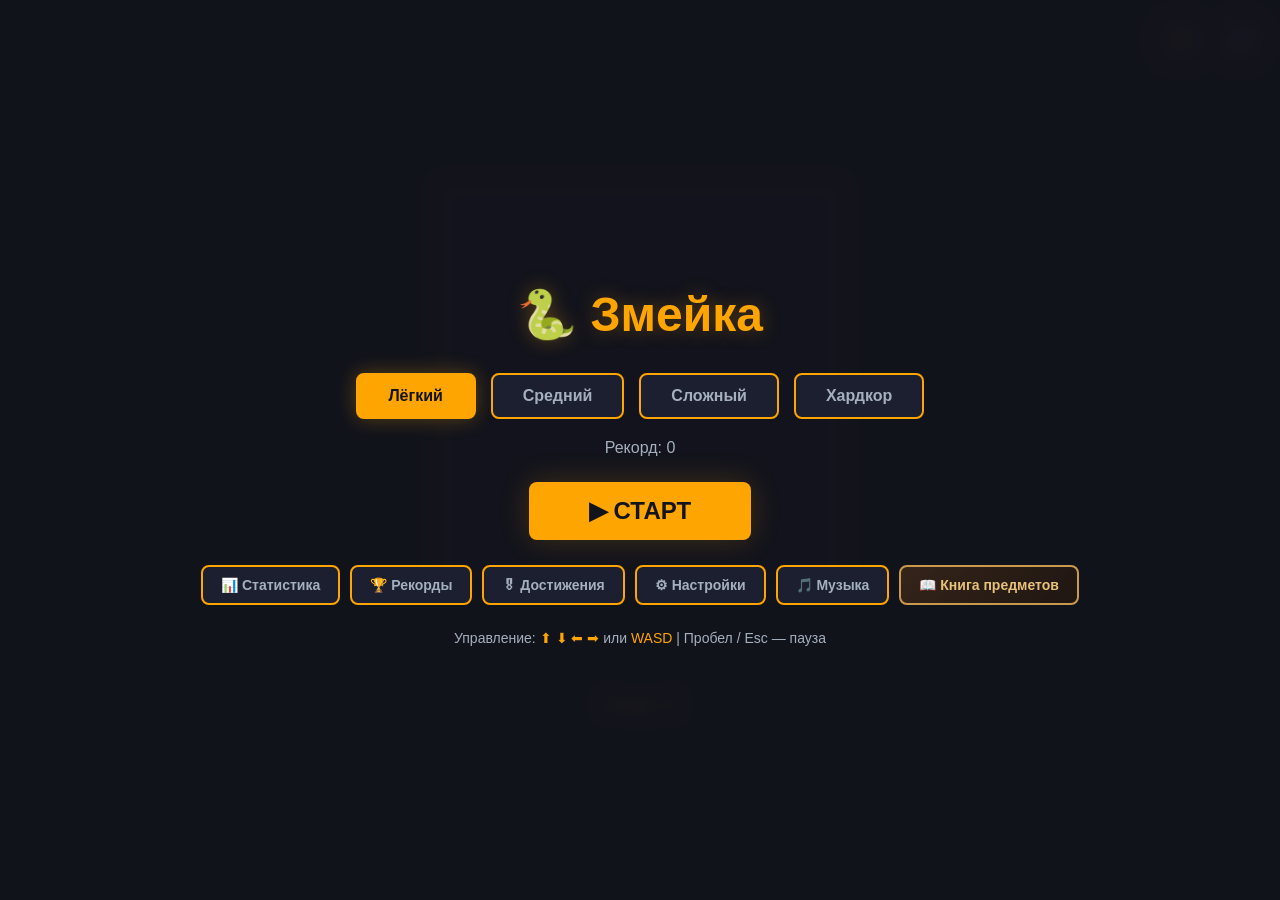
==== commit 2f7cba9a: "обнова" ====
--- a/index.html
+++ b/index.html
@@ -8,14 +8,17 @@
     <meta property="og:description" content="Классическая змейка с комбо, золотой едой, скинами и достижениями">
     <meta property="og:image" content="docs/preview/preview.png">
     <meta name="theme-color" content="#12141c">
-    <link rel="manifest" href="manifest.json">
+    <link rel="manifest" href="manifest.webmanifest">
     <link rel="icon" type="image/png" sizes="32x32" href="icon-32.png">
     <link rel="apple-touch-icon" href="icon-180.png">
     <title>Змейка</title>
     <link rel="stylesheet" href="style.css">
     <link rel="stylesheet" href="extra.css">
+    <link rel="stylesheet" href="ui.css">
+    <script src="popup.js"></script>
 </head>
 <body>
+    <button class="open-tab-btn" id="openTabBtn" title="Открыть во вкладке" hidden>↗</button>
     <button class="sound-btn" id="soundBtn" title="Звук">🔊</button>
     <button class="music-btn" id="musicBtn" title="Музыка">🔕</button>
     <button class="pause-btn hidden" id="pauseBtn" title="Пауза">⏸</button>
@@ -36,7 +39,7 @@
             <button id="achBtn">🎖 Достижения</button>
             <button id="settingsBtn">⚙ Настройки</button>
             <button id="musicMenuBtn">🎵 Музыка</button>
-            <button id="aboutBtn">📖 О предметах</button>
+            <button id="aboutBtn">📖 Книга предметов</button>
         </div>
         <div class="description desc-keys">
             Управление: <span>⬆ ⬇ ⬅ ➡</span> или <span>WASD</span> | Пробел / Esc — пауза
@@ -64,34 +67,43 @@
 
     <div class="menu hidden" id="musicMenu">
         <h1>🎵 Музыка</h1>
-        
-        <div class="pause-player" style="max-width: 400px; width: 100%;">
-            <div class="player-row">
-                <button class="player-btn" id="playerPrev" title="Предыдущий">⏮</button>
-                <button class="player-btn primary" id="playerToggle" title="Играть/Пауза">▶</button>
-                <button class="player-btn" id="playerNext" title="Следующий">⏭</button>
-                <span class="player-title" id="playerTitle">—</span>
-            </div>
-            <div class="player-progress" id="playerProgress">
-                <div class="player-progress-fill" id="playerFill"></div>
-            </div>
-            
-            <div class="player-row" style="justify-content: space-between; padding: 0 10px; margin-top: 10px;">
-                <span style="color: #a4b0be; font-size: 12px;">Треки (перетащи для сортировки)</span>
-                <button class="player-btn" id="playerShuffle" title="Перемешать" style="width: 32px; height: 32px; font-size: 14px;">🔀</button>
-            </div>
-            
-            <ul class="player-list" id="playerList"></ul>
-            
-            <div class="player-row">
-                <input type="range" id="playerVol" min="0" max="100" value="35" class="player-vol">
-                <label class="player-upload">
-                    📂 Загрузить
-                    <input type="file" id="playerFile" accept="audio/*,video/mp4,.mp3,.wav,.ogg,.m4a,.mp4,.flac,.opus,.aac" hidden>
-                </label>
-            </div>
-        </div>
-        
+        <div class="player empty" id="player">
+            <div class="player-top">
+                <div class="disc" id="playerDisc"><div class="disc-label"></div></div>
+                <div class="player-info">
+                    <div class="player-title" id="playerTitle">Нет треков</div>
+                    <div class="player-sub" id="playerSub">Добавь свои файлы ниже</div>
+                    <div class="eq" aria-hidden="true"><i></i><i></i><i></i><i></i><i></i></div>
+                </div>
+            </div>
+            <div class="seek" id="playerSeek">
+                <div class="seek-fill" id="playerFill"></div>
+                <div class="seek-knob" id="playerKnob"></div>
+            </div>
+            <div class="player-times"><span id="playerCur">0:00</span><span id="playerDur">0:00</span></div>
+            <div class="player-controls">
+                <button class="pbtn small toggle" id="playerShuffle" title="Случайный порядок"></button>
+                <button class="pbtn" id="playerPrev" title="Предыдущий"></button>
+                <button class="pbtn main" id="playerToggle" title="Играть / пауза"></button>
+                <button class="pbtn" id="playerNext" title="Следующий"></button>
+                <button class="pbtn small toggle" id="playerRepeat" title="Повтор"></button>
+            </div>
+            <div class="player-volume">
+                <button class="pbtn small" id="playerMute" title="Без звука"></button>
+                <input type="range" id="playerVol" min="0" max="100" value="35" class="player-vol" aria-label="Громкость">
+            </div>
+            <div class="player-empty" id="playerEmpty" hidden>
+                <div class="empty-art"><span></span><span></span><span></span><span></span></div>
+                <h4>Здесь пока тихо</h4>
+                <p>Добавь свои треки: они сохранятся в браузере и никуда не загружаются. Можно просто перетащить файлы сюда.</p>
+            </div>
+            <ul class="track-list" id="playerList" hidden></ul>
+            <div class="player-add">
+                <label class="add-btn"><span>＋ Файлы</span><input type="file" id="playerFile" accept="audio/*,.mp3,.wav,.ogg,.m4a,.flac,.opus,.aac" multiple hidden></label>
+                <label class="add-btn folder"><span>📁 Папка</span><input type="file" id="playerFolder" webkitdirectory hidden></label>
+            </div>
+            <div class="player-drop-hint">Отпусти файлы, чтобы добавить</div>
+        </div>
         <button class="back-btn" id="backFromMusic">← Назад</button>
     </div>
 
@@ -114,7 +126,7 @@
             <label><input type="checkbox" id="wrapToggle"> Проходить сквозь стены</label>
             <label><input type="checkbox" id="reducedMotionToggle"> Уменьшить анимации</label>
         </div>
-        <button class="back-btn" id="resetMusicWarnBtn" style="margin-top: 10px;">🔔 Сбросить предупреждение о музыке</button>
+        <button class="back-btn" id="resetMusicWarnBtn">🔔 Показать предупреждение о музыке снова</button>
         <button class="danger-btn" id="resetProgressBtn">🗑 Сбросить прогресс</button>
         <button class="back-btn" id="backFromSettings">← Назад</button>
     </div>
@@ -142,42 +154,24 @@
     </div>
 
     <div class="menu hidden" id="aboutMenu">
-        <div class="book-scene" id="bookScene">
-            <div class="book" id="book3D">
-                <div class="book-back"></div>
-
-                <div class="book-cover" id="bookCover">
-                    <div class="metal-corner top-left"></div>
-                    <div class="metal-corner bottom-left"></div>
-                    <h2>📖 ЗМЕЙКА</h2>
-                    <div class="cover-line"></div>
-                    <p>История и предметы</p>
+        <div class="book-caption" id="bookCaption">Книга предметов</div>
+        <div class="book-stage" id="bookStage">
+            <div class="book-wrap" id="bookWrap">
+                <div class="book" id="book" data-mode="spread">
+                    <div class="book-shadow"></div>
+                    <div class="board left"></div>
+                    <div class="board right"></div>
+                    <div class="stack left"></div>
+                    <div class="stack right"></div>
                 </div>
-                
-                <div class="book-pages" id="bookPages">
-                    <div class="page active" data-page="0">
-                        <h3>Глава 1. Начало</h3>
-                        <p>Давным-давно, в мире пикселей и теней, родилась первая змейка. Она не знала ни страха, ни границ...</p>
-                    </div>
-                    <div class="page" data-page="1">
-                        <h3>Глава 2. Предметы</h3>
-                        <p><b>🍎 Красное яблоко:</b> +10 очков.</p>
-                        <p><b>🌟 Золотое яблоко:</b> +50 очков.</p>
-                    </div>
-                    <div class="page" data-page="2">
-                        <h3>Глава 3. Рекорды</h3>
-                        <p>С каждым съеденным яблоком змейка растёт...</p>
-                    </div>
-                </div>
-                
-                <div class="book-controls">
-                    <button id="prevPage">◀ Назад</button>
-                    <span id="pageIndicator">1 / 3</span>
-                    <button id="nextPage">Вперёд ▶</button>
-                </div>
-            </div>
-        </div>
-        <button class="back-btn" id="closeBook">✖ Закрыть книгу</button>
+            </div>
+        </div>
+        <div class="book-bar">
+            <button class="book-nav" id="bookPrev" aria-label="Назад">◀</button>
+            <div class="book-dots" id="bookDots"></div>
+            <button class="book-nav" id="bookNext" aria-label="Вперёд">▶</button>
+        </div>
+        <button class="back-btn" id="closeBook">← Закрыть книгу</button>
     </div>
 
     <canvas id="gameCanvas" width="400" height="400"></canvas>
@@ -204,9 +198,10 @@
 
     <script src="config.js"></script>
     <script src="game.js"></script>
+    <script src="ui.js"></script>
+    <script src="player.js"></script>
+    <script src="book.js"></script>
     <script src="input.js"></script>
-    <script>
-        if ('serviceWorker' in navigator) navigator.serviceWorker.register('sw.js');
-    </script>
+    <script src="pwa.js"></script>
 </body>
 </html>
--- a/style.css
+++ b/style.css
@@ -720,401 +720,6 @@
     }
 }
 
-.pause-player {
-    width: 100%;
-    margin: 10px 0 15px;
-    display: flex;
-    flex-direction: column;
-    gap: 10px;
-    padding: 12px;
-    background: #12141c;
-    border: 2px solid #ffa502;
-    border-radius: 10px;
-}
-.player-row {
-    display: flex;
-    align-items: center;
-    gap: 10px;
-    justify-content: center;
-}
-.player-btn {
-    width: 40px;
-    height: 40px;
-    border-radius: 50%;
-    background: #1c1f2f;
-    border: 2px solid #ffa502;
-    color: #ffa502;
-    font-size: 16px;
-    cursor: pointer;
-    transition: all 0.2s;
-    display: flex;
-    align-items: center;
-    justify-content: center;
-    padding: 0;
-}
-.player-btn:hover {
-    background: #ffa502;
-    color: #12141c;
-    transform: scale(1.1);
-}
-.player-btn.primary {
-    background: #ffa502;
-    color: #12141c;
-    width: 48px;
-    height: 48px;
-    font-size: 18px;
-}
-.player-btn.primary:hover {
-    background: #ff8c00;
-}
-.player-title {
-    color: #a4b0be;
-    font-size: 13px;
-    flex: 1;
-    text-align: left;
-    white-space: nowrap;
-    overflow: hidden;
-    text-overflow: ellipsis;
-    max-width: 160px;
-}
-.player-progress {
-    width: 100%;
-    height: 6px;
-    background: #1c1f2f;
-    border-radius: 3px;
-    overflow: hidden;
-    cursor: pointer;
-    position: relative;
-}
-.player-progress-fill {
-    height: 100%;
-    width: 0%;
-    background: linear-gradient(90deg, #ffd700, #ffa502);
-    box-shadow: 0 0 8px rgba(255, 215, 0, 0.6);
-    transition: width 0.1s linear;
-}
-.player-list {
-    list-style: none;
-    padding: 0;
-    margin: 0;
-    max-height: 100px;
-    overflow-y: auto;
-    background: #1c1f2f;
-    border-radius: 6px;
-    border: 1px solid #2a2e42;
-}
-.player-item {
-    padding: 6px 10px;
-    color: #a4b0be;
-    font-size: 13px;
-    cursor: grab;
-    border-bottom: 1px solid #2a2e42;
-    transition: all 0.15s;
-    white-space: nowrap;
-    overflow: hidden;
-    text-overflow: ellipsis;
-    position: relative;
-    user-select: none;
-}
-.player-item:active {
-    cursor: grabbing;
-}
-.player-item:last-child {
-    border-bottom: none;
-}
-.player-item:hover {
-    background: #2a2e42;
-    color: #fff;
-}
-.player-item.active {
-    color: #ffa502;
-    font-weight: bold;
-    background: rgba(255, 165, 2, 0.08);
-}
-.player-item.active::before {
-    content: '▶ ';
-    color: #ffa502;
-}
-.player-item.empty {
-    color: #555;
-    cursor: default;
-    text-align: center;
-}
-.player-item.dragging {
-    opacity: 0.4;
-    background: #2a2e42;
-}
-.player-item.drag-over-top::before {
-    content: '';
-    position: absolute;
-    top: 0;
-    left: 0;
-    right: 0;
-    height: 3px;
-    background: #ffa502;
-    border-radius: 2px;
-    box-shadow: 0 0 8px rgba(255, 165, 2, 0.8);
-}
-.player-item.drag-over-bottom::after {
-    content: '';
-    position: absolute;
-    bottom: 0;
-    left: 0;
-    right: 0;
-    height: 3px;
-    background: #ffa502;
-    border-radius: 2px;
-    box-shadow: 0 0 8px rgba(255, 165, 2, 0.8);
-}
-
-.player-vol {
-    width: 100px;
-    accent-color: #ffa502;
-}
-.player-upload {
-    color: #ffa502;
-    font-size: 13px;
-    font-weight: bold;
-    cursor: pointer;
-    padding: 6px 12px;
-    border: 2px dashed #ffa502;
-    border-radius: 6px;
-    transition: all 0.2s;
-}
-.player-upload:hover {
-    background: rgba(255, 165, 2, 0.1);
-}
-
-#musicMenu .player-list {
-    max-height: 250px;
-}
-
-/* ===== КНИГА (О ПРЕДМЕТАХ) ===== */
-#aboutMenu {
-    background: rgba(10, 12, 18, 0.98);
-    perspective: 2500px;
-    overflow: hidden;
-}
-
-.book-scene {
-    width: 100%;
-    height: 100vh;
-    display: flex;
-    justify-content: center;
-    align-items: center;
-    transition: transform 0.8s cubic-bezier(0.4, 0, 0.2, 1);
-}
-
-#aboutMenu.zoomed-out .book-scene {
-    transform: scale(0.4) translateZ(-400px);
-}
-
-#aboutMenu.zoomed-in .book-scene {
-    transform: scale(1) translateZ(0);
-}
-
-.book {
-    width: 600px; /* 300px обложка + 300px страница */
-    height: 420px;
-    position: relative;
-    transform-style: preserve-3d;
-    transition: transform 0.8s cubic-bezier(0.4, 0, 0.2, 1);
-    transform: translateX(-300px); /* Сдвигаем влево, чтобы в закрытом виде центр был посередине */
-}
-
-.book.open {
-    transform: translateX(0); /* При открытии сдвигаем обратно */
-}
-
-/* Задняя обложка (слева) */
-.book-back {
-    position: absolute;
-    top: 0; left: 0;
-    width: 300px;
-    height: 420px;
-    background: linear-gradient(135deg, #3e2010, #1a0f06);
-    border: 3px solid #2b1a0b;
-    border-radius: 8px 0 0 8px;
-    box-shadow: inset 0 0 30px rgba(0,0,0,0.8);
-    z-index: 1;
-}
-
-/* Страницы (справа) */
-.book-pages {
-    position: absolute;
-    top: 0; left: 300px;
-    width: 300px;
-    height: 420px;
-    background: #d1c9b8;
-    background-image: 
-        radial-gradient(circle at 10% 20%, rgba(139, 126, 102, 0.1) 0%, transparent 20%),
-        radial-gradient(circle at 90% 80%, rgba(139, 126, 102, 0.15) 0%, transparent 30%),
-        url('data:image/svg+xml;utf8,<svg width="100" height="100" xmlns="http://www.w3.org/2000/svg"><filter id="noise"><feTurbulence type="fractalNoise" baseFrequency="0.8" numOctaves="3" stitchTiles="stitch"/></filter><rect width="100%" height="100%" filter="url(%23noise)" opacity="0.15"/></svg>');
-    border: 2px solid #8b7e66;
-    border-radius: 0 8px 8px 0;
-    box-shadow: 
-        inset 10px 0 20px -10px rgba(0,0,0,0.4), 
-        5px 5px 20px rgba(0,0,0,0.6);
-    padding: 30px;
-    box-sizing: border-box;
-    z-index: 2;
-    overflow: hidden;
-}
-
-.book-pages::before {
-    content: '';
-    position: absolute;
-    top: 0; left: 0; bottom: 0; width: 30px;
-    background: linear-gradient(to right, rgba(0,0,0,0.3), transparent);
-    pointer-events: none;
-}
-
-/* Передняя обложка */
-.book-cover {
-    position: absolute;
-    top: 0; left: 0;
-    width: 300px;
-    height: 420px;
-    background: linear-gradient(135deg, #3e2010, #1a0f06);
-    border: 3px solid #2b1a0b;
-    border-radius: 8px 0 0 8px;
-    box-shadow: inset 0 0 30px rgba(0,0,0,0.8), 5px 5px 15px rgba(0,0,0,0.5);
-    display: flex;
-    flex-direction: column;
-    justify-content: center;
-    align-items: center;
-    color: #ffd700;
-    text-align: center;
-    transform-origin: right center;
-    transition: transform 0.8s cubic-bezier(0.4, 0, 0.2, 1);
-    z-index: 10;
-    backface-visibility: hidden;
-}
-
-.book.open .book-cover {
-    transform: rotateY(-180deg);
-    box-shadow: inset 0 0 30px rgba(0,0,0,0.8), -5px 5px 15px rgba(0,0,0,0.3);
-}
-
-.book-cover h2 {
-    font-size: 32px;
-    margin: 0;
-    text-shadow: 2px 2px 4px #000;
-    font-family: 'Georgia', serif;
-}
-
-.cover-line {
-    width: 70%;
-    height: 2px;
-    background: #ffd700;
-    margin: 20px 0;
-    opacity: 0.7;
-}
-
-.book-cover p {
-    font-size: 14px;
-    color: #cba35a;
-    font-family: 'Georgia', serif;
-}
-
-/* Металлические уголки */
-.metal-corner {
-    position: absolute;
-    width: 40px;
-    height: 40px;
-    background: linear-gradient(135deg, #aaa, #555, #ccc, #444);
-    box-shadow: inset 0 0 5px rgba(255,255,255,0.6), 2px 2px 5px rgba(0,0,0,0.8);
-    z-index: 20;
-}
-.metal-corner.top-left {
-    top: -3px; left: -3px;
-    border-top-left-radius: 6px;
-    clip-path: polygon(0 0, 100% 0, 100% 12px, 12px 12px, 12px 100%, 0 100%);
-}
-.metal-corner.bottom-left {
-    bottom: -3px; left: -3px;
-    border-bottom-left-radius: 6px;
-    clip-path: polygon(0 0, 12px 0, 12px calc(100% - 12px), 100% calc(100% - 12px), 100% 100%, 0 100%);
-}
-
-/* Текст */
-.page {
-    position: absolute;
-    top: 30px; left: 30px; right: 30px; bottom: 60px;
-    opacity: 0;
-    transform: translateX(20px);
-    transition: opacity 0.4s, transform 0.4s;
-    pointer-events: none;
-    color: #2b1a0b;
-    font-family: 'Georgia', serif;
-    z-index: 5;
-}
-.page.active {
-    opacity: 1;
-    transform: translateX(0);
-    pointer-events: auto;
-}
-
-.page h3 {
-    color: #3e2010;
-    border-bottom: 2px solid #8b7e66;
-    padding-bottom: 5px;
-    margin-top: 0;
-    font-size: 20px;
-}
-.page p {
-    font-size: 14px;
-    line-height: 1.6;
-    margin-bottom: 10px;
-}
-
-.book-controls {
-    position: absolute;
-    bottom: 15px;
-    left: 300px;
-    width: 300px;
-    display: flex;
-    justify-content: space-between;
-    align-items: center;
-    padding: 0 20px;
-    box-sizing: border-box;
-    z-index: 20;
-    opacity: 0;
-    transition: opacity 0.3s;
-}
-.book.open .book-controls {
-    opacity: 1;
-    transition-delay: 0.4s;
-}
-.book-controls button {
-    background: transparent;
-    border: 1px solid #4a2e15;
-    color: #4a2e15;
-    padding: 6px 12px;
-    border-radius: 4px;
-    cursor: pointer;
-    font-weight: bold;
-    font-family: 'Segoe UI', sans-serif;
-    transition: all 0.2s;
-}
-.book-controls button:hover {
-    background: #4a2e15;
-    color: #d1c9b8;
-}
-#pageIndicator {
-    color: #4a2e15;
-    font-size: 14px;
-    font-weight: bold;
-    font-family: 'Segoe UI', sans-serif;
-}
-
-#closeBook {
-    position: absolute;
-    bottom: 30px;
-    right: 30px;
-    z-index: 100;
-}
-
 @media (prefers-reduced-motion: reduce) {
     *,
     *::before,
--- a/ui.css
+++ b/ui.css
@@ -0,0 +1,954 @@
+[hidden] { display: none !important; }
+
+:root { color-scheme: dark; }
+.menu, .track-list { scrollbar-width: thin; scrollbar-color: #3a3f58 transparent; }
+.menu::-webkit-scrollbar, .track-list::-webkit-scrollbar { width: 8px; }
+.menu::-webkit-scrollbar-track, .track-list::-webkit-scrollbar-track { background: transparent; }
+.menu::-webkit-scrollbar-thumb, .track-list::-webkit-scrollbar-thumb { background: #3a3f58; border-radius: 4px; }
+html.popup .menu { scrollbar-width: none; }
+html.popup .menu::-webkit-scrollbar { display: none; }
+
+.menu {
+    justify-content: safe center;
+    backdrop-filter: blur(8px);
+    -webkit-backdrop-filter: blur(8px);
+}
+
+.screen-in { animation: screenIn 0.55s cubic-bezier(0.22, 1, 0.36, 1) both; }
+.screen-in.rev { animation-name: screenInRev; }
+.screen-out { animation: screenOut 0.24s cubic-bezier(0.4, 0, 1, 1) both; pointer-events: none; }
+.screen-out.rev { animation-name: screenOutRev; }
+.screen-in > * {
+    animation: itemUp 0.6s cubic-bezier(0.22, 1, 0.36, 1) both;
+    animation-delay: calc(var(--i, 0) * 55ms + 60ms);
+}
+@keyframes screenIn {
+    from { opacity: 0; transform: translateX(42px) scale(0.985); }
+    to { opacity: 1; transform: none; }
+}
+@keyframes screenInRev {
+    from { opacity: 0; transform: translateX(-42px) scale(0.985); }
+    to { opacity: 1; transform: none; }
+}
+@keyframes screenOut {
+    to { opacity: 0; transform: translateX(-42px) scale(0.985); }
+}
+@keyframes screenOutRev {
+    to { opacity: 0; transform: translateX(42px) scale(0.985); }
+}
+@keyframes itemUp {
+    from { opacity: 0; transform: translateY(20px); }
+    to { opacity: 1; transform: none; }
+}
+
+.menu-nav button,
+.menu .difficulty button,
+.back-btn,
+.danger-btn,
+.skin-btn,
+.menu .buttons-row button,
+.pause-card button,
+.sound-btn,
+.music-btn,
+.pause-btn,
+.menu .start-btn {
+    transition: transform 0.2s cubic-bezier(0.22, 1, 0.36, 1), background 0.2s ease, color 0.2s ease, border-color 0.2s ease, box-shadow 0.3s ease;
+}
+.menu-nav button:hover,
+.menu .difficulty button:hover,
+.back-btn:hover,
+.danger-btn:hover,
+.skin-btn:hover,
+.menu .buttons-row button:hover,
+.pause-card button:hover {
+    transform: translateY(-2px);
+}
+.menu-nav button:active,
+.menu .difficulty button:active,
+.back-btn:active,
+.danger-btn:active,
+.skin-btn:active,
+.menu .buttons-row button:active,
+.pause-card button:active,
+.menu .start-btn:active {
+    transform: translateY(0) scale(0.96);
+}
+.sound-btn:hover,
+.music-btn:hover,
+.pause-btn:hover {
+    transform: scale(1.1) rotate(-4deg);
+}
+.sound-btn:active,
+.music-btn:active,
+.pause-btn:active {
+    transform: scale(0.92);
+}
+button:focus-visible,
+.add-btn:focus-within,
+input[type=range]:focus-visible {
+    outline: 2px solid #ffd27a;
+    outline-offset: 3px;
+}
+
+.menu .start-btn { animation: startPulse 2.8s ease-in-out infinite; }
+@keyframes startPulse {
+    0%, 100% { box-shadow: 0 0 0 rgba(255, 165, 2, 0); }
+    50% { box-shadow: 0 0 28px rgba(255, 165, 2, 0.45); }
+}
+.menu h1 { animation: titleGlow 4.5s ease-in-out infinite; }
+@keyframes titleGlow {
+    0%, 100% { text-shadow: 0 0 18px rgba(255, 165, 2, 0.25); }
+    50% { text-shadow: 0 0 34px rgba(255, 165, 2, 0.6); }
+}
+.menu.entering h1 { animation: menuElemIn 0.5s 0.1s cubic-bezier(0.34, 1.56, 0.64, 1) both; }
+.menu.entering .start-btn { animation: menuElemIn 0.5s 0.36s cubic-bezier(0.34, 1.56, 0.64, 1) both; }
+
+.menu-nav button[id="aboutBtn"] {
+    border-color: #c99a4e;
+    color: #e8c27a;
+    background: linear-gradient(135deg, rgba(120, 70, 25, 0.35), rgba(40, 24, 12, 0.6));
+}
+.menu-nav button[id="aboutBtn"]:hover {
+    background: #c99a4e;
+    color: #2a1608;
+}
+
+.toast {
+    position: relative;
+    overflow: hidden;
+    transition: opacity 0.35s ease, transform 0.35s cubic-bezier(0.4, 0, 1, 1);
+}
+.toast::after {
+    content: '';
+    position: absolute;
+    left: 0;
+    bottom: 0;
+    height: 3px;
+    width: 100%;
+    background: #ffa502;
+    transform-origin: left;
+    animation: toastBar 3s linear forwards;
+}
+@keyframes toastBar { to { transform: scaleX(0); } }
+
+.modal-root {
+    position: fixed;
+    inset: 0;
+    z-index: 300;
+    display: flex;
+    align-items: center;
+    justify-content: center;
+    padding: 20px;
+    background: rgba(6, 8, 14, 0.62);
+    backdrop-filter: blur(6px);
+    -webkit-backdrop-filter: blur(6px);
+    animation: fadeIn 0.25s ease both;
+}
+.modal-root.closing { animation: fadeOut 0.22s ease both; }
+.modal {
+    width: min(430px, 100%);
+    background: linear-gradient(180deg, #20243a, #171a28);
+    border: 2px solid #ffa502;
+    border-radius: 18px;
+    padding: 26px 24px 22px;
+    text-align: center;
+    box-shadow: 0 24px 70px rgba(0, 0, 0, 0.6), 0 0 44px rgba(255, 165, 2, 0.18);
+    animation: modalIn 0.5s cubic-bezier(0.34, 1.56, 0.64, 1) both;
+}
+.modal-root.closing .modal { animation: modalOut 0.22s cubic-bezier(0.4, 0, 1, 1) both; }
+.modal-icon {
+    font-size: 44px;
+    line-height: 1;
+    margin-bottom: 8px;
+    animation: iconBob 2.6s ease-in-out infinite;
+}
+.modal h3 { color: #ffa502; margin: 0 0 12px; font-size: 22px; }
+.modal p {
+    color: #c3cbd6;
+    margin: 0 0 20px;
+    font-size: 15px;
+    line-height: 1.55;
+    white-space: pre-line;
+}
+.modal-actions { display: flex; flex-wrap: wrap; gap: 10px; justify-content: center; }
+.modal-actions button {
+    min-width: 120px;
+    padding: 11px 18px;
+    border-radius: 10px;
+    border: 2px solid #3a3f58;
+    background: #1c1f2f;
+    color: #c3cbd6;
+    font-size: 15px;
+    font-weight: 700;
+    cursor: pointer;
+    transition: transform 0.2s cubic-bezier(0.22, 1, 0.36, 1), background 0.2s, color 0.2s, border-color 0.2s;
+}
+.modal-actions button:hover { transform: translateY(-2px); border-color: #ffa502; color: #fff; }
+.modal-actions button:active { transform: scale(0.96); }
+.modal-actions button.primary { background: #ffa502; border-color: #ffa502; color: #12141c; }
+.modal-actions button.primary:hover { background: #ffb733; color: #12141c; }
+.modal-actions button.danger { border-color: #ff4757; color: #ff4757; }
+.modal-actions button.danger:hover { background: #ff4757; color: #12141c; }
+@keyframes modalIn {
+    from { opacity: 0; transform: translateY(26px) scale(0.88); }
+    to { opacity: 1; transform: none; }
+}
+@keyframes modalOut {
+    to { opacity: 0; transform: translateY(10px) scale(0.95); }
+}
+@keyframes iconBob {
+    0%, 100% { transform: translateY(0) rotate(0); }
+    50% { transform: translateY(-5px) rotate(4deg); }
+}
+
+.player {
+    position: relative;
+    width: min(460px, 100%);
+    display: flex;
+    flex-direction: column;
+    gap: 14px;
+    padding: 20px;
+    margin-bottom: 8px;
+    background: linear-gradient(180deg, #1d2132, #151827);
+    border: 2px solid #ffa502;
+    border-radius: 20px;
+    box-shadow: 0 0 36px rgba(255, 165, 2, 0.12), inset 0 1px 0 rgba(255, 255, 255, 0.05);
+    transition: box-shadow 0.5s ease, border-color 0.3s ease;
+}
+.player.playing { box-shadow: 0 0 52px rgba(255, 165, 2, 0.28), inset 0 1px 0 rgba(255, 255, 255, 0.05); }
+.player.dropping { border-style: dashed; }
+.player-drop-hint {
+    position: absolute;
+    inset: 0;
+    display: flex;
+    align-items: center;
+    justify-content: center;
+    border-radius: 18px;
+    background: rgba(18, 20, 28, 0.9);
+    color: #ffa502;
+    font-weight: 700;
+    font-size: 17px;
+    opacity: 0;
+    pointer-events: none;
+    transition: opacity 0.2s ease;
+    z-index: 3;
+}
+.player.dropping .player-drop-hint { opacity: 1; }
+
+.player-top { display: flex; align-items: center; gap: 18px; transition: opacity 0.3s; }
+.player.empty .player-top,
+.player.empty .seek,
+.player.empty .player-times,
+.player.empty .player-controls { opacity: 0.45; }
+.disc {
+    position: relative;
+    width: 92px;
+    height: 92px;
+    flex: none;
+    border-radius: 50%;
+    background: conic-gradient(#14161e, #2b2e3c 12%, #14161e 25%, #2b2e3c 37%, #14161e 50%, #2b2e3c 62%, #14161e 75%, #2b2e3c 87%, #14161e);
+    box-shadow: 0 8px 22px rgba(0, 0, 0, 0.55), 0 0 0 3px #0e1017;
+    animation: spin 5.5s linear infinite;
+    animation-play-state: paused;
+}
+.disc::before {
+    content: '';
+    position: absolute;
+    inset: 0;
+    border-radius: 50%;
+    background: repeating-radial-gradient(circle, rgba(255, 255, 255, 0.06) 0 1px, transparent 1px 4px);
+}
+.player.playing .disc { animation-play-state: running; }
+.disc-label {
+    position: absolute;
+    inset: 31%;
+    border-radius: 50%;
+    background: radial-gradient(circle at 35% 30%, #ffd27a, #ffa502 60%, #c97a00);
+}
+.disc-label::after {
+    content: '';
+    position: absolute;
+    inset: 38%;
+    border-radius: 50%;
+    background: #12141c;
+}
+@keyframes spin { to { transform: rotate(360deg); } }
+
+.player-info { min-width: 0; flex: 1; }
+.player-title {
+    color: #fff;
+    font-size: 18px;
+    font-weight: 700;
+    white-space: nowrap;
+    overflow: hidden;
+    text-overflow: ellipsis;
+}
+.player-sub { color: #8f9aad; font-size: 13px; margin-top: 3px; }
+.eq { display: flex; align-items: flex-end; gap: 3px; height: 20px; margin-top: 10px; }
+.eq i {
+    width: 4px;
+    height: 100%;
+    border-radius: 2px;
+    background: linear-gradient(#ffd700, #ffa502);
+    transform-origin: bottom;
+    transform: scaleY(0.18);
+    animation: eqBar 0.9s ease-in-out infinite;
+    animation-play-state: paused;
+}
+.eq i:nth-child(2) { animation-duration: 0.7s; animation-delay: -0.2s; }
+.eq i:nth-child(3) { animation-duration: 1.1s; animation-delay: -0.5s; }
+.eq i:nth-child(4) { animation-duration: 0.8s; animation-delay: -0.35s; }
+.eq i:nth-child(5) { animation-duration: 1s; animation-delay: -0.1s; }
+.player.playing .eq i { animation-play-state: running; }
+.player:not(.playing) .eq i { animation: none; transform: scaleY(0.18); }
+@keyframes eqBar {
+    0%, 100% { transform: scaleY(0.18); }
+    50% { transform: scaleY(1); }
+}
+
+.seek {
+    position: relative;
+    height: 6px;
+    border-radius: 3px;
+    background: #2a2e42;
+    cursor: pointer;
+    touch-action: none;
+    transition: height 0.15s ease;
+}
+.seek::before { content: ''; position: absolute; inset: -10px 0; }
+.seek:hover, .seek.scrub { height: 9px; }
+.seek-fill {
+    position: absolute;
+    inset: 0;
+    border-radius: 3px;
+    background: linear-gradient(90deg, #ffd700, #ffa502);
+    box-shadow: 0 0 10px rgba(255, 200, 0, 0.45);
+    transform-origin: left;
+    transform: scaleX(0);
+}
+.seek-knob {
+    position: absolute;
+    top: 50%;
+    left: 0;
+    width: 15px;
+    height: 15px;
+    margin: -7.5px 0 0 -7.5px;
+    border-radius: 50%;
+    background: #fff;
+    box-shadow: 0 0 10px rgba(255, 165, 2, 0.85);
+    transform: scale(0);
+    transition: transform 0.18s cubic-bezier(0.34, 1.56, 0.64, 1);
+}
+.seek:hover .seek-knob, .seek.scrub .seek-knob { transform: scale(1); }
+.player-times {
+    display: flex;
+    justify-content: space-between;
+    margin-top: -6px;
+    color: #8f9aad;
+    font-size: 12px;
+    font-variant-numeric: tabular-nums;
+}
+
+.player-controls { display: flex; align-items: center; justify-content: center; gap: 14px; }
+.pbtn {
+    width: 46px;
+    height: 46px;
+    padding: 0;
+    border-radius: 50%;
+    border: 2px solid #ffa502;
+    background: #1c1f2f;
+    color: #ffa502;
+    display: flex;
+    align-items: center;
+    justify-content: center;
+    cursor: pointer;
+    transition: transform 0.2s cubic-bezier(0.22, 1, 0.36, 1), background 0.2s, color 0.2s, border-color 0.2s, box-shadow 0.3s, opacity 0.2s;
+}
+.pbtn svg { width: 20px; height: 20px; }
+.pbtn:hover:not(:disabled) { transform: scale(1.1); background: #ffa502; color: #12141c; }
+.pbtn:active:not(:disabled) { transform: scale(0.92); }
+.pbtn:disabled { opacity: 0.4; cursor: default; }
+.pbtn.main {
+    width: 64px;
+    height: 64px;
+    background: #ffa502;
+    color: #12141c;
+    box-shadow: 0 0 26px rgba(255, 165, 2, 0.35);
+}
+.pbtn.main svg { width: 28px; height: 28px; animation: iconPop 0.3s cubic-bezier(0.34, 1.56, 0.64, 1); }
+.pbtn.main:hover:not(:disabled) { background: #ffb733; box-shadow: 0 0 34px rgba(255, 165, 2, 0.55); }
+.pbtn.small { width: 38px; height: 38px; }
+.pbtn.small svg { width: 17px; height: 17px; }
+.pbtn.toggle { border-color: #3a3f58; color: #7c869a; }
+.pbtn.toggle.on { border-color: #ffa502; color: #ffa502; box-shadow: 0 0 14px rgba(255, 165, 2, 0.3); }
+.i-fill { fill: currentColor; }
+.i-stroke { fill: none; stroke: currentColor; stroke-width: 2; stroke-linecap: round; stroke-linejoin: round; }
+.i-stroke .i-solid { fill: currentColor; }
+@keyframes iconPop {
+    from { transform: scale(0.5) rotate(-20deg); opacity: 0; }
+    to { transform: none; opacity: 1; }
+}
+
+.player-volume { display: flex; align-items: center; gap: 12px; }
+.player-vol {
+    -webkit-appearance: none;
+    appearance: none;
+    flex: 1;
+    height: 6px;
+    border-radius: 3px;
+    outline: none;
+    background: linear-gradient(90deg, #ffa502 var(--v, 35%), #2a2e42 var(--v, 35%));
+    cursor: pointer;
+}
+.player-vol::-webkit-slider-thumb {
+    -webkit-appearance: none;
+    width: 17px;
+    height: 17px;
+    border-radius: 50%;
+    background: #fff;
+    box-shadow: 0 0 10px rgba(255, 165, 2, 0.75);
+    transition: transform 0.15s ease;
+}
+.player-vol::-webkit-slider-thumb:hover { transform: scale(1.2); }
+.player-vol::-moz-range-thumb {
+    width: 17px;
+    height: 17px;
+    border: 0;
+    border-radius: 50%;
+    background: #fff;
+    box-shadow: 0 0 10px rgba(255, 165, 2, 0.75);
+}
+
+.player-empty { text-align: center; padding: 14px 8px 6px; color: #a4b0be; }
+.player-empty h4 { margin: 0 0 6px; color: #fff; font-size: 17px; }
+.player-empty p { margin: 0; font-size: 13.5px; line-height: 1.5; }
+.empty-art { display: flex; justify-content: center; align-items: flex-end; gap: 6px; height: 44px; margin-bottom: 12px; }
+.empty-art span {
+    width: 8px;
+    height: 100%;
+    border-radius: 4px;
+    background: linear-gradient(#ffd700, #ffa502);
+    transform-origin: bottom;
+    animation: breathe 2.4s ease-in-out infinite;
+}
+.empty-art span:nth-child(2) { animation-delay: -0.6s; }
+.empty-art span:nth-child(3) { animation-delay: -1.2s; }
+.empty-art span:nth-child(4) { animation-delay: -1.8s; }
+@keyframes breathe {
+    0%, 100% { transform: scaleY(0.25); opacity: 0.6; }
+    50% { transform: scaleY(1); opacity: 1; }
+}
+
+.track-list {
+    list-style: none;
+    margin: 0;
+    padding: 5px;
+    max-height: 230px;
+    overflow-y: auto;
+    display: flex;
+    flex-direction: column;
+    gap: 2px;
+    background: #12141c;
+    border: 1px solid #2a2e42;
+    border-radius: 12px;
+    scrollbar-width: thin;
+    scrollbar-color: #3a3f58 transparent;
+}
+.track {
+    position: relative;
+    display: flex;
+    align-items: center;
+    gap: 10px;
+    padding: 9px 10px;
+    border-radius: 8px;
+    color: #a4b0be;
+    font-size: 14px;
+    cursor: pointer;
+    user-select: none;
+    transition: background 0.18s ease, color 0.18s ease;
+}
+.track:hover { background: #1c2033; color: #fff; }
+.track.active { background: rgba(255, 165, 2, 0.1); color: #ffa502; font-weight: 700; }
+.track.active::before {
+    content: '';
+    position: absolute;
+    left: 0;
+    top: 22%;
+    bottom: 22%;
+    width: 3px;
+    border-radius: 2px;
+    background: #ffa502;
+}
+.track.broken { opacity: 0.55; }
+.track.broken .track-tag { color: #ff6b7a; }
+.track.dragging { opacity: 0.4; }
+.track.over-top { box-shadow: inset 0 3px 0 #ffa502; }
+.track.over-bottom { box-shadow: inset 0 -3px 0 #ffa502; }
+.track-list.fresh .track { animation: trackIn 0.45s cubic-bezier(0.22, 1, 0.36, 1) both; animation-delay: calc(var(--n, 0) * 35ms); }
+@keyframes trackIn {
+    from { opacity: 0; transform: translateX(-14px); }
+    to { opacity: 1; transform: none; }
+}
+.track-num { width: 20px; flex: none; text-align: center; font-size: 12px; color: #5d667a; }
+.track.active .track-num { color: #ffa502; }
+.track-name { flex: 1; min-width: 0; overflow: hidden; text-overflow: ellipsis; white-space: nowrap; }
+.track-tag { flex: none; font-size: 11px; color: #6d778a; font-weight: 400; }
+.track-del {
+    flex: none;
+    width: 26px;
+    height: 26px;
+    padding: 0;
+    display: flex;
+    align-items: center;
+    justify-content: center;
+    border: 0;
+    border-radius: 6px;
+    background: transparent;
+    color: #7c869a;
+    cursor: pointer;
+    opacity: 0;
+    transition: opacity 0.2s, background 0.2s, color 0.2s;
+}
+.track-del svg { width: 14px; height: 14px; }
+.track:hover .track-del, .track-del:focus-visible { opacity: 1; }
+.track-del:hover { background: rgba(255, 71, 87, 0.15); color: #ff4757; }
+.mini-eq { display: none; align-items: flex-end; justify-content: center; gap: 2px; width: 20px; height: 12px; flex: none; }
+.mini-eq b {
+    width: 3px;
+    height: 100%;
+    border-radius: 1px;
+    background: #ffa502;
+    transform-origin: bottom;
+    animation: eqBar 0.8s ease-in-out infinite;
+}
+.mini-eq b:nth-child(2) { animation-duration: 0.6s; animation-delay: -0.2s; }
+.mini-eq b:nth-child(3) { animation-duration: 0.95s; animation-delay: -0.4s; }
+.player.playing .track.active .mini-eq { display: inline-flex; }
+.player.playing .track.active .track-num { display: none; }
+
+.player-add { display: flex; gap: 10px; }
+.add-btn {
+    flex: 1;
+    text-align: center;
+    padding: 12px;
+    border: 2px dashed #ffa502;
+    border-radius: 12px;
+    color: #ffa502;
+    font-size: 14px;
+    font-weight: 700;
+    cursor: pointer;
+    transition: transform 0.2s cubic-bezier(0.22, 1, 0.36, 1), background 0.2s;
+}
+.add-btn:hover { background: rgba(255, 165, 2, 0.1); transform: translateY(-2px); }
+.add-btn:active { transform: scale(0.97); }
+
+#aboutMenu {
+    overflow: hidden;
+    gap: 10px;
+    padding: 12px;
+    background: radial-gradient(ellipse 80% 60% at 50% 38%, #2b1d12 0%, #150f0a 60%, #0b0806 100%);
+    --pw: min(330px, calc((100vw - 60px) / 2.15), calc((100vh - 240px) / 1.4));
+    --ph: calc(var(--pw) * 1.4);
+}
+#aboutMenu.single {
+    --pw: min(330px, calc(100vw - 56px), calc((100vh - 240px) / 1.4));
+}
+.book-caption {
+    min-height: 32px;
+    text-align: center;
+    color: #e8c27a;
+    font-family: Georgia, 'Times New Roman', serif;
+    font-size: clamp(18px, 3.2vw, 24px);
+    letter-spacing: 0.06em;
+    text-shadow: 0 2px 14px rgba(0, 0, 0, 0.7);
+}
+.book-caption.swap { animation: captionIn 0.6s cubic-bezier(0.22, 1, 0.36, 1) both; }
+@keyframes captionIn {
+    from { opacity: 0; transform: translateY(8px); letter-spacing: 0.14em; }
+    to { opacity: 1; transform: none; letter-spacing: 0.06em; }
+}
+.book-stage {
+    display: flex;
+    justify-content: center;
+    width: 100%;
+    padding: 16px 0 34px;
+    perspective: 2600px;
+    perspective-origin: 50% 38%;
+}
+.book-wrap { transform-style: preserve-3d; }
+.book-stage.enter .book-wrap { animation: bookDrop 1s cubic-bezier(0.22, 1, 0.36, 1) both; }
+.book-stage.leaving .book-wrap { animation: bookAway 0.48s cubic-bezier(0.55, 0, 0.75, 0.2) both; }
+@keyframes bookDrop {
+    from { opacity: 0; transform: translateY(80px) rotateX(26deg) scale(0.76); }
+    to { opacity: 1; transform: none; }
+}
+@keyframes bookAway {
+    to { opacity: 0; transform: translateY(54px) rotateX(20deg) scale(0.8); }
+}
+.book {
+    position: relative;
+    width: calc(var(--pw) * 2);
+    height: var(--ph);
+    transform-style: preserve-3d;
+    transition: transform 1s cubic-bezier(0.65, 0.05, 0.36, 1);
+}
+.book[data-mode="single"] { width: var(--pw); }
+.book[data-mode="spread"].is-closed { transform: translateX(calc(var(--pw) * -0.5)); }
+.book.no-anim, .book.no-anim * { transition: none !important; animation: none !important; }
+.book-shadow {
+    position: absolute;
+    left: 50%;
+    bottom: calc(var(--ph) * -0.07);
+    width: calc(var(--pw) * 2.15);
+    height: calc(var(--pw) * 0.17);
+    transform: translateX(-50%) translateZ(-40px);
+    background: radial-gradient(ellipse at center, rgba(0, 0, 0, 0.65), transparent 68%);
+    filter: blur(7px);
+    transition: left 1s cubic-bezier(0.65, 0.05, 0.36, 1), width 1s cubic-bezier(0.65, 0.05, 0.36, 1);
+}
+.book[data-mode="single"] .book-shadow { width: calc(var(--pw) * 1.2); }
+.book[data-mode="spread"].is-closed .book-shadow { left: 75%; width: calc(var(--pw) * 1.25); }
+
+.board {
+    position: absolute;
+    top: -7px;
+    bottom: -7px;
+    background: linear-gradient(135deg, #5d3118, #2b160a);
+    transform: translateZ(-3px);
+    transition: opacity 0.5s ease;
+    box-shadow: 0 12px 30px rgba(0, 0, 0, 0.55);
+}
+.board.left { left: -7px; width: calc(50% + 7px); border-radius: 9px 2px 2px 9px; }
+.board.right { left: 50%; width: calc(50% + 7px); border-radius: 2px 9px 9px 2px; }
+.book[data-mode="single"] .board.left { display: none; }
+.book[data-mode="single"] .board.right { left: -7px; width: calc(100% + 14px); border-radius: 9px; }
+.book.is-closed .board.left { opacity: 0; }
+.stack {
+    position: absolute;
+    top: 3px;
+    bottom: 3px;
+    width: 50%;
+    background: #d6c8a3;
+    transform: translateZ(-1.5px);
+    transition: opacity 0.5s ease;
+}
+.stack.left { left: 0; border-radius: 3px 0 0 3px; box-shadow: -1px 1px 0 #cbbc95, -2px 2px 0 #c0b088, -3px 3px 0 #b5a47c; }
+.stack.right { left: 50%; border-radius: 0 3px 3px 0; box-shadow: 1px 1px 0 #cbbc95, 2px 2px 0 #c0b088, 3px 3px 0 #b5a47c; }
+.book[data-mode="single"] .stack.left { display: none; }
+.book[data-mode="single"] .stack.right { left: 0; width: 100%; }
+.book.is-closed .stack.left { opacity: 0; }
+
+.leaf {
+    position: absolute;
+    top: 0;
+    left: 50%;
+    width: 50%;
+    height: 100%;
+    transform-origin: 0 50%;
+    transform-style: preserve-3d;
+    transform: translateZ(calc(var(--z, 0) * 0.6px)) rotateY(0deg);
+    transition: transform 1.05s cubic-bezier(0.645, 0.045, 0.355, 1), opacity 0.35s ease;
+}
+.leaf.fast { transition-duration: 0.78s, 0.35s; }
+.leaf.flipped { transform: translateZ(calc(var(--z, 0) * 0.6px)) rotateY(-180deg); }
+.book[data-mode="single"] .leaf { left: 0; width: 100%; }
+.book[data-mode="single"] .leaf.flipped {
+    transform: translateZ(calc(var(--z, 0) * 0.6px)) rotateY(-104deg) translateX(-5%);
+    opacity: 0;
+    transition: transform 0.9s cubic-bezier(0.645, 0.045, 0.355, 1), opacity 0.5s ease 0.3s;
+}
+.face {
+    position: absolute;
+    inset: 0;
+    overflow: hidden;
+    backface-visibility: hidden;
+    -webkit-backface-visibility: hidden;
+}
+.face.back { transform: rotateY(180deg); }
+
+.paper { background-color: #eadfc3; }
+.face.right.paper {
+    border-radius: 0 6px 6px 0;
+    background-image: linear-gradient(90deg, rgba(70, 40, 12, 0.34) 0, rgba(70, 40, 12, 0.1) 6%, rgba(70, 40, 12, 0) 15%), linear-gradient(270deg, rgba(70, 40, 12, 0.16), transparent 5%), url('book/paper.png');
+}
+.face.left.paper {
+    border-radius: 6px 0 0 6px;
+    background-image: linear-gradient(270deg, rgba(70, 40, 12, 0.34) 0, rgba(70, 40, 12, 0.1) 6%, rgba(70, 40, 12, 0) 15%), linear-gradient(90deg, rgba(70, 40, 12, 0.16), transparent 5%), url('book/paper.png');
+}
+.face.blank { background-image: url('book/paper.png'); }
+
+.face.cover {
+    border-radius: 2px 10px 10px 2px;
+    background: radial-gradient(ellipse at 30% 18%, rgba(255, 200, 120, 0.16), transparent 55%), linear-gradient(135deg, #6c391a, #3b1e0e 60%, #26130a);
+    box-shadow: inset 0 0 0 1px rgba(255, 200, 120, 0.14), inset 0 0 44px rgba(0, 0, 0, 0.55);
+}
+.face.cover::before {
+    content: '';
+    position: absolute;
+    inset: 0;
+    background: url('book/paper.png');
+    mix-blend-mode: overlay;
+    opacity: 0.9;
+    pointer-events: none;
+}
+.face.cover::after {
+    content: '';
+    position: absolute;
+    left: 0;
+    top: 0;
+    bottom: 0;
+    width: 7%;
+    background: linear-gradient(90deg, rgba(0, 0, 0, 0.55), rgba(255, 230, 180, 0.08) 60%, rgba(0, 0, 0, 0.4));
+    pointer-events: none;
+}
+.face-in.cover-in {
+    padding: 0 0 0 7%;
+    align-items: center;
+    justify-content: center;
+    text-align: center;
+}
+.cover-frame {
+    position: absolute;
+    inset: 6% 6% 6% 12%;
+    border: 2px solid rgba(255, 205, 120, 0.55);
+    border-radius: 6px;
+    box-shadow: inset 0 0 0 5px rgba(0, 0, 0, 0.18), inset 0 0 0 6px rgba(255, 205, 120, 0.22);
+}
+.cover-emblem {
+    position: relative;
+    width: 56%;
+    filter: drop-shadow(0 6px 10px rgba(0, 0, 0, 0.6));
+}
+.cover-title {
+    position: relative;
+    margin-top: 6%;
+    font-family: Georgia, 'Times New Roman', serif;
+    font-weight: 700;
+    font-size: calc(var(--pw) * 0.1);
+    letter-spacing: 0.2em;
+    padding-left: 0.2em;
+    background: linear-gradient(180deg, #fff0b8, #e0a93a 55%, #a8731a);
+    -webkit-background-clip: text;
+    background-clip: text;
+    color: transparent;
+}
+.cover-rule {
+    position: relative;
+    width: 46%;
+    height: 2px;
+    margin: 5% 0 4%;
+    background: linear-gradient(90deg, transparent, #e0b45a, transparent);
+}
+.cover-sub {
+    position: relative;
+    font-family: Georgia, 'Times New Roman', serif;
+    font-style: italic;
+    color: #d9b36a;
+    font-size: calc(var(--pw) * 0.05);
+}
+
+.face-in {
+    position: absolute;
+    inset: 0;
+    display: flex;
+    flex-direction: column;
+    padding: 9% 9% 12%;
+    font-family: Georgia, 'Times New Roman', serif;
+    color: #3b2412;
+}
+.face.right .face-in { padding-left: 13%; }
+.face.left .face-in { padding-right: 13%; }
+.face-in.art { justify-content: center; align-items: center; }
+.plate { position: relative; width: 100%; margin: 0; transform: rotate(-1.2deg); }
+.plate img {
+    display: block;
+    width: 100%;
+    aspect-ratio: 4 / 3;
+    object-fit: cover;
+    border: 3px solid #4a2412;
+    border-radius: 5px;
+    background: #12141c;
+    box-shadow: 0 9px 18px rgba(60, 30, 8, 0.45);
+    user-select: none;
+}
+.plate::before,
+.plate::after {
+    content: '';
+    position: absolute;
+    top: -2.5%;
+    width: 24%;
+    height: 6%;
+    background: rgba(236, 216, 160, 0.78);
+    box-shadow: 0 1px 3px rgba(0, 0, 0, 0.25);
+    z-index: 2;
+}
+.plate::before { left: -4%; transform: rotate(-34deg); }
+.plate::after { right: -4%; transform: rotate(34deg); }
+.plate figcaption {
+    margin-top: 12px;
+    text-align: center;
+    font-style: italic;
+    color: #6a4325;
+    font-size: clamp(11px, calc(var(--pw) * 0.04), 14px);
+}
+.eyebrow {
+    margin-bottom: 6px;
+    text-transform: uppercase;
+    letter-spacing: 0.18em;
+    color: #9a6b3a;
+    font-family: 'Segoe UI', sans-serif;
+    font-weight: 600;
+    font-size: clamp(9px, calc(var(--pw) * 0.03), 11px);
+}
+.face-in h3 {
+    margin: 0;
+    color: #4a2412;
+    font-size: clamp(18px, calc(var(--pw) * 0.075), 27px);
+    line-height: 1.15;
+}
+.orn { position: relative; margin: 9px 0 11px; text-align: center; color: #b07a3a; font-size: 16px; line-height: 1; }
+.orn::before, .orn::after {
+    content: '';
+    position: absolute;
+    top: 50%;
+    width: 36%;
+    height: 1px;
+    background: linear-gradient(90deg, transparent, #b07a3a);
+}
+.orn::before { left: 0; }
+.orn::after { right: 0; transform: scaleX(-1); }
+.face-in p {
+    margin: 0 0 0.7em;
+    color: #3b2412;
+    font-size: clamp(12px, calc(var(--pw) * 0.043), 15.5px);
+    line-height: 1.55;
+}
+.chips { display: flex; flex-wrap: wrap; gap: 6px; margin-top: auto; margin-bottom: 7%; }
+.chips span {
+    padding: 3px 10px;
+    border: 1px solid rgba(90, 46, 20, 0.4);
+    border-radius: 999px;
+    background: rgba(120, 70, 25, 0.09);
+    color: #5a2e14;
+    font-family: 'Segoe UI', sans-serif;
+    font-weight: 600;
+    font-size: clamp(10px, calc(var(--pw) * 0.034), 12.5px);
+}
+.pgnum {
+    position: absolute;
+    left: 0;
+    right: 0;
+    bottom: 4.5%;
+    text-align: center;
+    font-style: italic;
+    font-size: 12px;
+    color: rgba(90, 46, 20, 0.65);
+}
+.face-in.single { padding: 7% 7% 10%; overflow-y: auto; scrollbar-width: none; }
+.face-in.single::-webkit-scrollbar { display: none; }
+.face-in.single .plate { margin-bottom: 12px; transform: rotate(-0.8deg); }
+.face-in.single .plate img { aspect-ratio: 2 / 1; }
+.face-in.single h3 { margin-bottom: 8px; }
+.face-in.single p { font-size: 13px; line-height: 1.45; }
+.face-in.single .chips { padding-bottom: 4px; }
+.face.right .face-in.single, .face.left .face-in.single { padding-left: 7%; padding-right: 7%; }
+
+.shade { position: absolute; inset: 0; pointer-events: none; opacity: 0; }
+.face.front .shade { background: linear-gradient(90deg, rgba(40, 20, 5, 0), rgba(40, 20, 5, 0.55)); }
+.face.back .shade { background: linear-gradient(270deg, rgba(40, 20, 5, 0), rgba(40, 20, 5, 0.55)); }
+.leaf.turning .shade { animation: turnShade 1.05s ease-in-out both; }
+.leaf.fast.turning .shade { animation-duration: 0.78s; }
+@keyframes turnShade {
+    0% { opacity: 0; }
+    45% { opacity: 0.8; }
+    100% { opacity: 0; }
+}
+
+.book-bar { display: flex; align-items: center; gap: 16px; }
+.book-nav {
+    width: 46px;
+    height: 46px;
+    padding: 0;
+    border: 2px solid #c99a4e;
+    border-radius: 50%;
+    background: rgba(40, 24, 12, 0.8);
+    color: #e8c27a;
+    font-size: 16px;
+    cursor: pointer;
+    transition: transform 0.2s cubic-bezier(0.22, 1, 0.36, 1), background 0.2s, color 0.2s, opacity 0.2s;
+}
+.book-nav:hover:not(:disabled) { background: #c99a4e; color: #2a1608; transform: scale(1.1); }
+.book-nav:active:not(:disabled) { transform: scale(0.92); }
+.book-nav:disabled { opacity: 0.28; cursor: default; }
+.book-dots { display: flex; gap: 8px; align-items: center; }
+.dot {
+    width: 10px;
+    height: 10px;
+    padding: 0;
+    border: 0;
+    border-radius: 5px;
+    background: rgba(232, 194, 122, 0.28);
+    cursor: pointer;
+    transition: width 0.35s cubic-bezier(0.34, 1.56, 0.64, 1), background 0.3s;
+}
+.dot:hover { background: rgba(232, 194, 122, 0.6); }
+.dot.on { width: 28px; background: #e8c27a; }
+#aboutMenu .back-btn { margin-top: 4px; border-color: #c99a4e; color: #e8c27a; background: rgba(40, 24, 12, 0.8); }
+#aboutMenu .back-btn:hover { background: #c99a4e; color: #2a1608; }
+
+@media (hover: none) and (pointer: coarse) {
+    .add-btn.folder { display: none; }
+    .track-del { opacity: 0.8; }
+}
+@media (max-width: 480px) {
+    .player { padding: 16px; }
+    .disc { width: 76px; height: 76px; }
+    .player-controls { gap: 10px; }
+}
+
+.open-tab-btn { display: none; }
+html.popup,
+html.popup body {
+    width: 560px;
+    height: 600px;
+    margin: 0;
+    overflow: hidden;
+}
+html.popup .open-tab-btn {
+    display: flex;
+    position: fixed;
+    top: 15px;
+    right: 16px;
+    z-index: 150;
+    width: 48px;
+    height: 48px;
+    align-items: center;
+    justify-content: center;
+    border-radius: 50%;
+    border: 2px solid #ffa502;
+    background: #1c1f2f;
+    color: #ffa502;
+    font-size: 22px;
+    cursor: pointer;
+    transition: transform 0.2s cubic-bezier(0.22, 1, 0.36, 1), background 0.2s, color 0.2s;
+}
+html.popup .open-tab-btn:hover { background: #ffa502; color: #12141c; transform: scale(1.1); }
+html.popup .open-tab-btn[hidden] { display: none; }
+html.popup .sound-btn,
+html.popup .music-btn,
+html.popup .pause-btn { right: auto; left: 16px; }
+html.popup .sound-btn { top: 15px; }
+html.popup .music-btn { top: 75px; }
+html.popup .pause-btn { top: 135px; }
+html.popup .menu h1 { font-size: 30px; margin-bottom: 18px; }
+html.popup .player { padding: 14px; gap: 10px; margin-bottom: 4px; }
+html.popup .disc { width: 70px; height: 70px; }
+html.popup .player-title { font-size: 16px; }
+html.popup .player-controls { gap: 12px; }
+html.popup .pbtn.main { width: 56px; height: 56px; }
+html.popup .empty-art { height: 30px; margin-bottom: 6px; }
+html.popup .player-empty { padding: 4px 8px 2px; }
+html.popup .track-list { max-height: 120px; }
+html.popup #aboutMenu {
+    --pw: min(330px, calc(100vw - 56px), calc((100vh - 230px) / 1.4));
+}
